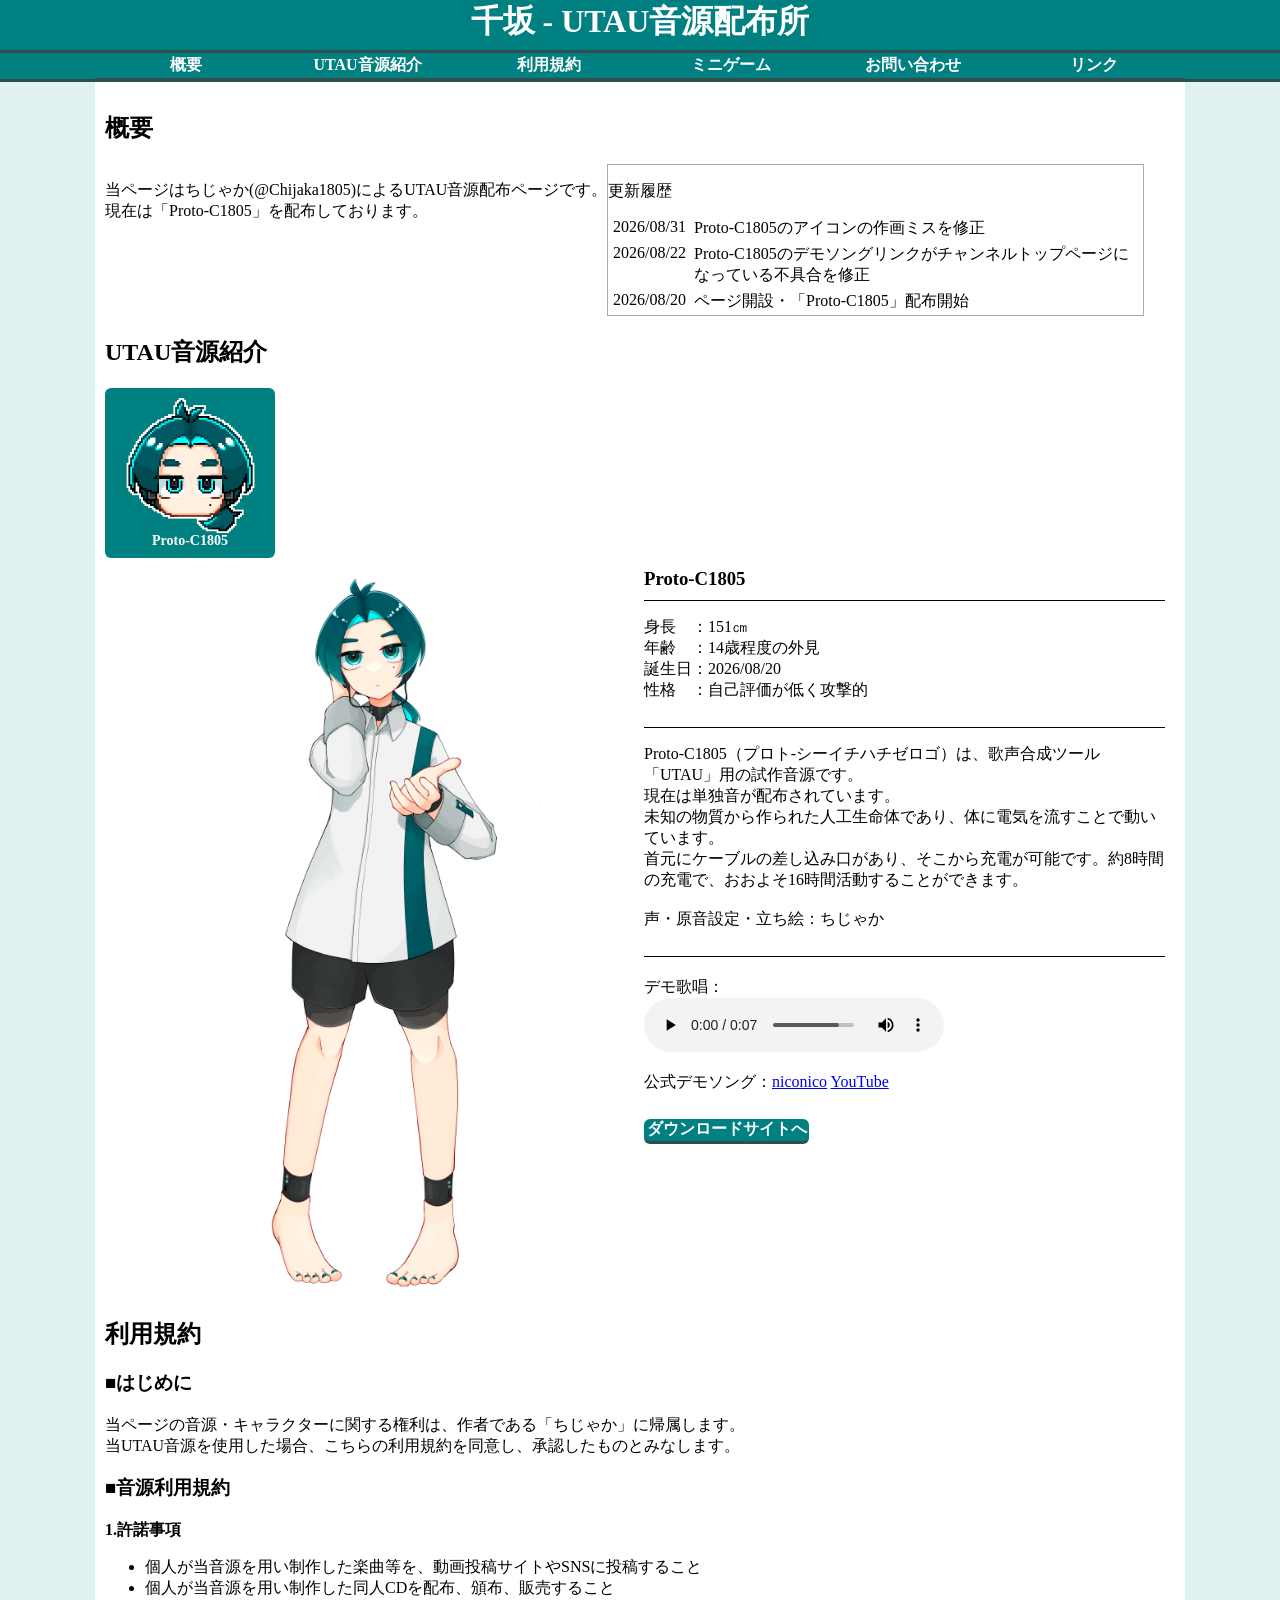
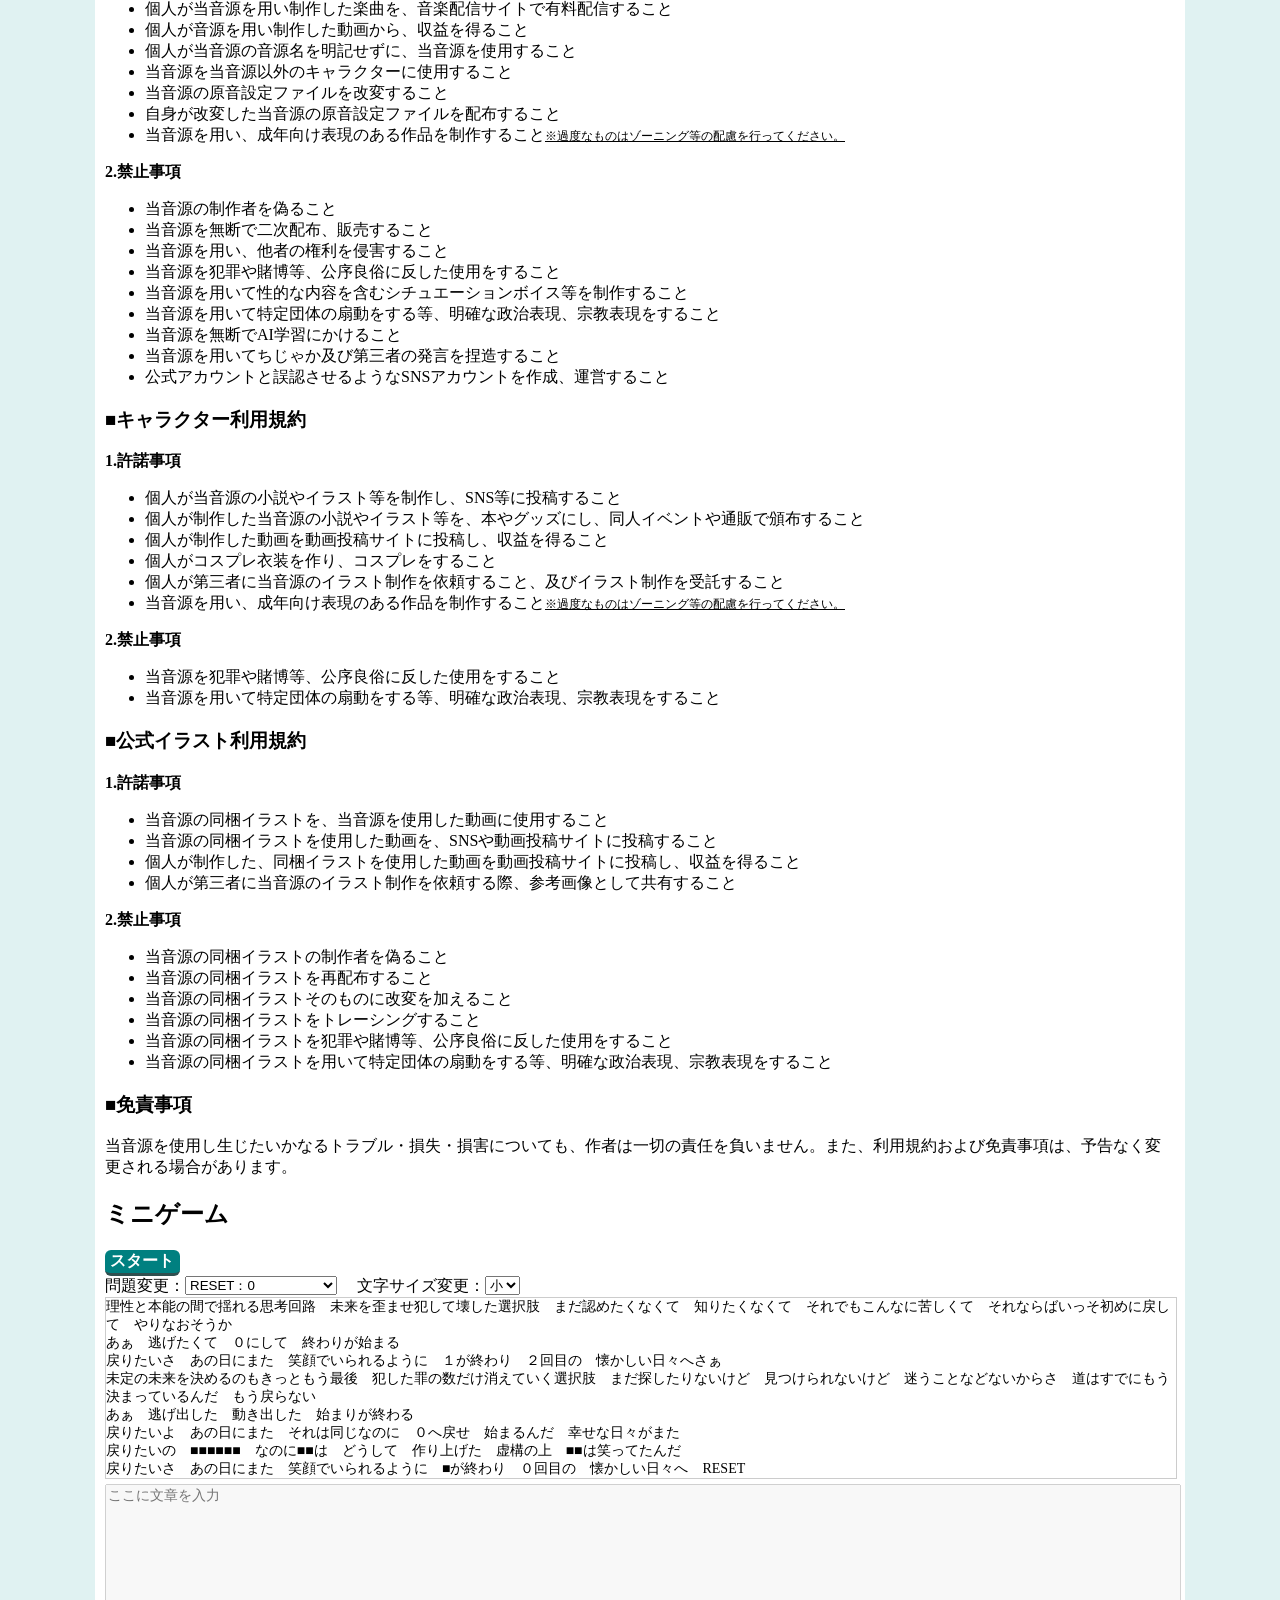
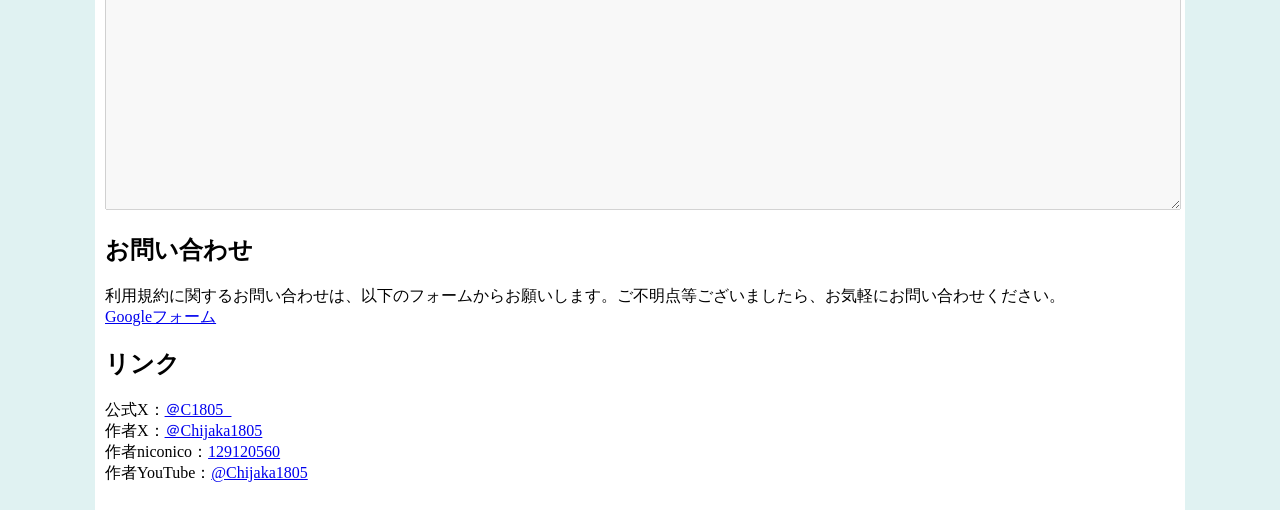
==== index.html @ c4da53e3 "Update index.html" ====
<!DOCTYPE html>
<html lang="ja">

<head>
    <meta charset="UTF-8">
    <title>千坂 - UTAU音源配布所</title>
    <link rel="icon" href="webicon.png">
    <link rel="stylesheet" href="style.css" type="text/css">
    <style type="text/css"></style>
</head>

<body>
    <h1 id="top">千坂 - UTAU音源配布所</h1>
    <div id="menuground">
        <div id="menu">
            <a class="tab" href="#top">概要</a>
            <a class="tab" href="#shokai">UTAU音源紹介</a>
            <a class="tab" href="#kiyaku">利用規約</a>
            <a class="tab" href="#minigame">ミニゲーム</a>
            <a class="tab" href="#toiawase">お問い合わせ</a>
            <a class="tab" href="#link">リンク</a>
        </div>
    </div>

    <main>

        <div id="gaiyou">
            <h2>概要</h2>
            <div id="gaiyoudetail">
                <p>当ページはちじゃか(@Chijaka1805)によるUTAU音源配布ページです。<br>現在は「Proto-C1805」を配布しております。</p>
                <div id="rireki">
                    <p>更新履歴</p>
                    <p class="koshin"><span>2026/08/31</span><span>Proto-C1805のアイコンの作画ミスを修正</span></p>
                    <p class="koshin"><span>2026/08/22</span><span>Proto-C1805のデモソングリンクがチャンネルトップページになっている不具合を修正</span></p>
                    <p class="koshin"><span>2026/08/20</span><span>ページ開設・「Proto-C1805」配布開始</span></p>
                </div>
            </div>
        </div>

        <div id="shokai">
            <h2>UTAU音源紹介</h2>
            <div id="UTAUlist">
                <!-- ここにキャラ一覧が入る -->
            </div>
            <div class="UTAUdetail" id="UTAUdetail">
                <!-- ここに詳細が入る -->
            </div>
            <script>
                const UTAUdata = [
                    {
                        name: "Proto-C1805",
                        ruby: "",
                        face: "Proto-C1805-icon.png",
                        body: "Proto-C1805.png",
                        downloadlink: "https://bowlroll.net/file/358861",
                        samplevoice: "Proto-C1805.wav",
                        demonico: "https://www.nicovideo.jp/watch/sm46694312",
                        demotube: "https://youtu.be/rjxJ1_RnTGU",
                        profile: `身長　：151㎝
年齢　：14歳程度の外見
誕生日：2026/08/20
性格　：自己評価が低く攻撃的`,
                        setsumei: `Proto-C1805（プロト-シーイチハチゼロゴ）は、歌声合成ツール「UTAU」用の試作音源です。
現在は単独音が配布されています。
未知の物質から作られた人工生命体であり、体に電気を流すことで動いています。
首元にケーブルの差し込み口があり、そこから充電が可能です。約8時間の充電で、おおよそ16時間活動することができます。

声・原音設定・立ち絵：ちじゃか`
                    } //同じフォーマットで増やせば増える
                ];
                const UTAUlistEl = document.getElementById("UTAUlist");
                const UTAUdetailEl = document.getElementById("UTAUdetail");

                UTAUdata.forEach((sentakuUTAU, number) => {
                    const div = document.createElement("div");
                    div.className = "UTAUitem";
                    div.dataset.utaunumber = number;
                    div.innerHTML = `
                        <img src="${sentakuUTAU.face}" alt="${sentakuUTAU.name}">
                        <span>${sentakuUTAU.name}</span>
                        `;
                    div.addEventListener("click", () => showUTAUDetail(number));
                    UTAUlistEl.appendChild(div);
                });

                function showUTAUDetail(index) {
                    const selectedUTAU = UTAUdata[index];
                    UTAUdetailEl.innerHTML = `
                        <div class="UTAUdetailnakami">
                        <img src="${selectedUTAU.body}" alt="${selectedUTAU.name}">
                            <div class="UTAUtext">
                                <div class="line">
                                    <h3><ruby>${selectedUTAU.name}<rp>(</rp><rt>${selectedUTAU.ruby}</rt><rp>)</rp></ruby></h3>
                                </div>
                                <div class="line">
                                    <p>${selectedUTAU.profile}</p>
                                </div>
                                <div class="line">
                                    <p>${selectedUTAU.setsumei}</p>
                                </div>
                                <figure>
                                    <figcaption>デモ歌唱：</figcaption>
                                    <audio controls src="${selectedUTAU.samplevoice}"></audio>
                                    <p>公式デモソング：<a href="${selectedUTAU.demonico}">niconico</a> <a href="${selectedUTAU.demotube}">YouTube</a></p>
                                </figure>
                                <div>
                                    <button onclick="location.href='${selectedUTAU.downloadlink}'">ダウンロードサイトへ</button>
                                </div>
                            </div>
                        </div>
                        `;

                    document.querySelectorAll(".UTAUitem").forEach((youso) => {
                        (youso).classList.remove("active");
                    });
                    document.querySelector(`[data-utaunumber="${index}"]`).classList.add("active");
                }

                showUTAUDetail(0);
            </script>
        </div>

        <div id="kiyaku">
            <h2>利用規約</h2>
            <div>
                <h3>■はじめに</h3>
                <p>当ページの音源・キャラクターに関する権利は、作者である「ちじゃか」に帰属します。<br>当UTAU音源を使用した場合、こちらの利用規約を同意し、承認したものとみなします。</p>
            </div>
            <div>
                <h3>■音源利用規約</h3>
                <div>
                    <p><b>1.許諾事項</b></p>
                    <ul>
                        <li>個人が当音源を用い制作した楽曲等を、動画投稿サイトやSNSに投稿すること</li>
                        <li>個人が当音源を用い制作した同人CDを配布、頒布、販売すること</li>
                        <li>個人が当音源を用い制作した楽曲を、音楽配信サイトで有料配信すること</li>
                        <li>個人が音源を用い制作した動画から、収益を得ること</li>
                        <li>個人が当音源の音源名を明記せずに、当音源を使用すること</li>
                        <li>当音源を当音源以外のキャラクターに使用すること</li>
                        <li>当音源の原音設定ファイルを改変すること</li>
                        <li>自身が改変した当音源の原音設定ファイルを配布すること</li>
                        <li>当音源を用い、成年向け表現のある作品を制作すること<u><span class="chui">※過度なものはゾーニング等の配慮を行ってください。</span></u></li>
                    </ul>
                    <p><b>2.禁止事項</b></p>
                    <ul>
                        <li>当音源の制作者を偽ること</li>
                        <li>当音源を無断で二次配布、販売すること</li>
                        <li>当音源を用い、他者の権利を侵害すること</li>
                        <li>当音源を犯罪や賭博等、公序良俗に反した使用をすること</li>
                        <li>当音源を用いて性的な内容を含むシチュエーションボイス等を制作すること</li>
                        <li>当音源を用いて特定団体の扇動をする等、明確な政治表現、宗教表現をすること</li>
                        <li>当音源を無断でAI学習にかけること</li>
                        <li>当音源を用いてちじゃか及び第三者の発言を捏造すること</li>
                        <li>公式アカウントと誤認させるようなSNSアカウントを作成、運営すること</li>
                    </ul>
                </div>

                <h3>■キャラクター利用規約</h3>
                <div>
                    <p><b>1.許諾事項</b></p>
                    <ul>
                        <li>個人が当音源の小説やイラスト等を制作し、SNS等に投稿すること</li>
                        <li>個人が制作した当音源の小説やイラスト等を、本やグッズにし、同人イベントや通販で頒布すること</li>
                        <li>個人が制作した動画を動画投稿サイトに投稿し、収益を得ること</li>
                        <li>個人がコスプレ衣装を作り、コスプレをすること</li>
                        <li>個人が第三者に当音源のイラスト制作を依頼すること、及びイラスト制作を受託すること</li>
                        <li>当音源を用い、成年向け表現のある作品を制作すること<u><span class="chui">※過度なものはゾーニング等の配慮を行ってください。</span></u></li>
                    </ul>
                    <p><b>2.禁止事項</b></p>
                    <ul>
                        <li>当音源を犯罪や賭博等、公序良俗に反した使用をすること</li>
                        <li>当音源を用いて特定団体の扇動をする等、明確な政治表現、宗教表現をすること</li>
                    </ul>
                </div>

                <h3>■公式イラスト利用規約</h3>
                <div>
                    <p><b>1.許諾事項</b></p>
                    <ul>
                        <li>当音源の同梱イラストを、当音源を使用した動画に使用すること</li>
                        <li>当音源の同梱イラストを使用した動画を、SNSや動画投稿サイトに投稿すること</li>
                        <li>個人が制作した、同梱イラストを使用した動画を動画投稿サイトに投稿し、収益を得ること</li>
                        <li>個人が第三者に当音源のイラスト制作を依頼する際、参考画像として共有すること</li>
                    </ul>
                    <p><b>2.禁止事項</b></p>
                    <ul>
                        <li>当音源の同梱イラストの制作者を偽ること</li>
                        <li>当音源の同梱イラストを再配布すること</li>
                        <li>当音源の同梱イラストそのものに改変を加えること</li>
                        <li>当音源の同梱イラストをトレーシングすること</li>
                        <li>当音源の同梱イラストを犯罪や賭博等、公序良俗に反した使用をすること</li>
                        <li>当音源の同梱イラストを用いて特定団体の扇動をする等、明確な政治表現、宗教表現をすること</li>
                    </ul>
                </div>

                <h3>■免責事項</h3>
                <div>
                    <p>当音源を使用し生じたいかなるトラブル・損失・損害についても、作者は一切の責任を負いません。また、利用規約および免責事項は、予告なく変更される場合があります。</p>
                </div>
            </div>
        </div>

        <div id="minigame">
            <h2>ミニゲーム</h2>
            <button id="startbutton">スタート</button>
            <div id="yokonarabi" style="display:flex;">
                <span>問題変更：</span>
                <div id="questionlist"></div>
                <span style="margin-left:20px;">文字サイズ変更：</span>
                <div id="mojisize"></div>
            </div>
            <div id="question" style="border:1px solid #ccc; padding:0px; margin:0px; white-space: pre-wrap;"></div>
            <div style="height:5px;"></div>
            <textarea id="inputzone" rows="20" placeholder="ここに文章を入力" disabled></textarea>
            <div id="result"></div>

            <script>
                const questionlistEl = document.getElementById("questionlist");


                const mondaiichiran = [
                    {
                        title: "RESET：0",
                        text: `理性と本能の間で揺れる思考回路　未来を歪ませ犯して壊した選択肢　まだ認めたくなくて　知りたくなくて　それでもこんなに苦しくて　それならばいっそ初めに戻して　やりなおそうか
あぁ　逃げたくて　０にして　終わりが始まる
戻りたいさ　あの日にまた　笑顔でいられるように　１が終わり　２回目の　懐かしい日々へさぁ
未定の未来を決めるのもきっともう最後　犯した罪の数だけ消えていく選択肢　まだ探したりないけど　見つけられないけど　迷うことなどないからさ　道はすでにもう決まっているんだ　もう戻らない
あぁ　逃げ出した　動き出した　始まりが終わる
戻りたいよ　あの日にまた　それは同じなのに　０へ戻せ　始まるんだ　幸せな日々がまた
戻りたいの　■■■■■■　なのに■■は　どうして　作り上げた　虚構の上　■■は笑ってたんだ
戻りたいさ　あの日にまた　笑顔でいられるように　■が終わり　０回目の　懐かしい日々へ　RESET`
                    },
                    {
                        title: "Lost World View",
                        text: `遠ざかる僕の声は　誰にも届かないの　聞き飽きた僕の声は　終わらない時を彷徨う
劣情　愛情　虚像　実像　消えてしまったあの日々を　声を荒げては　探してる
Lost World　聞こえないな　End World　届かないな　失ったあの世界　続いていくこの世界　ねぇ　戻りたい　生きてたい　だけど僕は
芝居がかるこの景色も　死にかかるこの僕にも　引っ掛かる声を荒げて　差し掛かる終わる時へと
邂逅　回想　心臓の鼓動　嘘偽りを並べてさ　そんな雑音に　溺れてく
Lost Word　聞こえないの　End Word　届かないの　掠れてくこの言葉　消えていくあの言葉　もう　戻れない　帰れない　だから僕は
希望を捨てたくないんだよ　終わったこの景色の中　絶望したくないんだよ　過去を　今を　未来を　嫌いを　愛を
Lost World View　聞こえないさ　End Word　届かないさ　失われたこの世界　だけど続くこの世界　ねぇ　消えないで　いかないで　僕はここに`
                    },
                    {
                        title: "くらいろのまなこ",
                        text: `人間不信と正解不振と以心伝心をこじらせて　満身創痍の慢性疾患漫然と日々を生きてきた　でもなんでだろうかどうしてだろうか　心はどうにも満たされないんだ　常軌を逸して狂気を介して好奇の目にさらされた
きみをみているよ　くらいへやでひとり　きみをさがしてるよ　どこまでも
暗く苦楽濁った眼　旅の終着　何を見る？　儚い現実　腐った虚実　そんなものが見えますか？
一齧りの知恵も屠った愚鈍も　そんなものなんかじゃ満たされないだろ？　決定的に足りてないんだ　もう出会える筈もないのに
きみがいなくちゃ　なにもできないぐずだから　きみをいつまでもさがすんだ　あぁ！
暗く苦楽濁った眼　旅の終着　何を見た？　儚い現実　腐った虚実そんなものが見えたらな　嗚呼！
暗く闇く淀んだ眼　旅の帰着で一人きり　理想の現実　悲壮の現実　そんなものに満たされた`
                    },
                    {
                        title: "言の葉",
                        text: `助けてよ　ねえ　ねえ　まだ見えないの？　豆電球が消え　助けてよ　ねえ　ねえ　もう見えるでしょう　私の終曲が。 
嗚呼　打ち込まれた　打ち込まれた　言葉の弾丸が　痛い痛い痛い！　Ctrl＋Zても　Ctrl＋Yても　消えやしないから　その履歴　ねえ分かってよ　分かってるって？　魔血貝だらけの後始末　白紙に戻す前に　聞いて言の葉
赤く光れば目に留まるかしら　緑に染まれば差をつけられる？　いやこんなもの駄作に過ぎない　眩しくって目が痛くなる　白と黒が織りなす言葉を打ち込んで
嗚呼　打ち込まれた　打ち込まれた　言葉の弾丸の　悲哀悲哀悲哀　Ctrl＋Cして　Ctrl＋Vして　時間短縮　できたかな？　ねえ聞こえてる　聞こえてないの？　私が記した　この悲鳴　白紙に戻す前に　読んで言の葉
私を覆った言葉を　（言葉を貴方は読んでいる）　私なんかには目もくれず　（目もくれず貴方は）　貴方は！
嗚呼　打ち込まれた　打ち込まれた　言葉の弾丸も　嫌い嫌い嫌い！　Ctrl＋Zても　Ctrl＋Yても　消えやしないから　この痛み　ねえ分かってよ　分かってるって？　間違いだらけの後始末　白紙に戻しましょう　さよなら言の葉`
                    },
                    {
                        title: "拝啓　大嫌いな貴方に",
                        text: `拝啓　大嫌いな貴方に伝えたいことがありました。憎くて憎くて堪らないそんな貴方に伝えたいこと。
少しの間違いも許さずに俺を怒鳴ったこと覚えてますか。その日から間違えること、それ自体怖くなった。私の大切な宝物、壊してしまったの覚えてますか？11年前の5月のこと、もう時効になってしまった。そのくせ好意を向けられないと見るからに不機嫌になって、不満を周りに撒き散らし最悪な思いをした。さらには正義を振りかざし、断罪するのが好きでしたね。「社会のために」と動いてて、酷く吐き気がした。
貴方はどれもこれも覚えていないだろうね。罪の清算もまだなのに。
拝啓　憎くて憎くて堪らないんだ、貴方の過去の行いが！マトモな人の振りをし続け平穏に暮らしてるそれも憎い！殺したくて殺したくて堪らないんだ、でも刑法がそれを許さない！俺は消えない憎しみを抱き続けるしかないのさ。許せないよ、許せないから呪詛を送るよ。貴方に手紙が届くまで。今何をしてるかも分からない貴方を地の底まで追いつめてやる。殺したいよ、殺したいけどねそれは違うよ。貴方のようにはなりたくないから。だからこうやって分からないよう鬱憤を晴らしてる。
全部詭弁だけどな。
そこにいただけで殴られた。頭を突き刺す痛みが走った。人として扱われなかったようで怖くなった。大勢の前で権威を行使し、不出来な結果を晒された。騒がしく笑う貴方のその顔がいやに歪んで見えた。事情も聞かずに頭ごなしに否定されるのが怖かった。大きな声で怒鳴られるだけで涙が零れ落ちた。知らなかっただけなのにさ。知らなかっただけなのに。教えてくれる？私の、何がダメだったのか。
許せるはずないのに、忘れるはずないのに、ね。
拝啓　憎くて憎くて堪らないんだ、貴方の過去の行いが。何年経とうと消せない記憶を植え付けられたんだ。
拝啓　憎くて憎くて堪らないんだ、貴方の全ての行いが！押しつけがましい正義感を振りかざされ苦しめられたんだ！殺したくて殺したくて堪らないんだ、でも刑法がそれを許さない！俺は歪な正義感を抱き続けるしかないのさ。許せないよ、許せないから恨み言歌うよ。貴方に手紙が届くまで。貴方の苦しむその姿をこの目で見届けるまで！殺したいよ、殺したいけどねそれはしないよ。貴方の苦しむ様を見たいから。この世のどこかで藻掻き続けてずっと不幸でいてね。
そんな歌ももう末尾。`
                    },
                    {
                        title: "人間恐怖症",
                        text: `病院の廊下で一人佇んでいる　点滴に支えられ暗闇に目を凝らす　一人ぽつりの暗闇ではなんにもできなくて　一歩一歩不確かな蛍光灯の光で
病室のベッドで一人眠れないでいる　白い布団に潜り込みまた暗闇になる　誰も彼もいない暗闇が酷く落ち着いて　誰かのことを思い出しまた不安に陥った
ただ、誰かが怖いだけ　何も、何もかもしたくない　話しかけないで　寄らないで　関わらないで怖いから
人間恐怖症人間恐怖症人間恐怖症　誰かに怯えて生きている　人間恐怖症人間恐怖症人間恐怖症　誰かのこと分からなくって　人間恐怖症人間恐怖症人間恐怖症　一人病棟で泣いていた　人間恐怖症人間恐怖症人間恐怖症　でも　一人で死ぬのは怖かった
画面の向こうの貴方も怖いの　私のこと見ないでほしいかな`
                    },
                    {
                        title: "海底からの創世神話",
                        text: `ナスタル　タ　アイ　ラス　テ　イド　ラサー　ソウル　タル　ナ　ラス　テ　ラサー　ジス　タ　ナスタル　ウル　ファイタル　ノ　ディ　コース　シーダル　ロム　ト　スィル　ト　ディアリー
テル　ナ　テル　ナ　イド　ロス　コウ　ナ　ノウ　サイ　ナ　タル　ナ　ペル　サイ　イド　ロス　ラス　タ　「ロスト」　ト　ディル　ネ　イド　ラサー
ファイ　テ　ロス　ロスト　ネ　イド　ドロー　ターク　ト　ライズ　ノ　イド　ルール　ソウル　ナスタル　ト　ロスト　ト　ディル　ネ　ペル　ノ　イド　クライル
ラス　ト　ラサール　ノ　ロイズ　ネ　イド　スコール　ペラサール　ノ　イド　クライル　ラス　ト　インター　ビノ　テ　スィル　ト　イス　ソウ　テ　ロイズ　ノ　イド　マルノム
クイト　ト　ディル　ネ　アイ　ビノ　ラス　ト　ソウ　テ　イド　ソウンズ　ディタル　ネ　ナド　マルタ　ナド　マルノム　ジス　ト　ロイズ　ノ　ワド　マルノム
テル　ナ　テル　ナ　イド　ロス　ラス　タ　アイ　イド　ラサー　ロイズ　ノ　ミド　マルノム　トル　ノ　イド　クライル
トル　タ　スィル　ノ　イド　レスト　ラス　タ　トル　ネ　イド　レイル　「ハール　ヌ　タル　タ　ナド　ジェイス」　マル　イド　ラミル
ターク　ト　タル　テ　イド　タルファム　トル　ト　パルナ　テ　イド　ジェイス　タウリズ　タ　ラス　ト　ペラサール　ノ　トレイク　タウリズ　タ　フォー　ネ　イド　ジェイス
タウリズ　タ　スィノ　ノ　イド　エル　ラス　ノ　イド　フォール　「ウド　レイト」　マル　ソウ　テ　イド　サウロス　ノース　ラス　タ　タウルズ　ノ　トレイト　ペラサール　ノ　リド　クライル
ラス　タ　ディ　フォール　トル　ノ　ネイム　サ　ペラサール　ソ　ダールス　ミム　ネ　マルノム　エンド　タ　コープ　シーダル　ネ　ダール
ディタル　ディ　レスト　トル　ノ　チュース　ラス　タ　ハルス　ノ　レイル　タウリズ　テ　ナスタル　シーダル　ロム　ト　ペラサール　ノ　リド　クライル
ラス　タ　ルズ　ネ　シーダル　ロム　ト　ナスタル　ト　ソルス　ノ　イド　テイル　ディアラー　ネ　イディ　カン　ルズ　タ　ディアル　シーダル　ロム　ト　スィル　ト　ディアリー
ナスタル　タ　アイ`
                    },
                    {
                        title: "「私」という記録",
                        text: `今も　私を　覚えてますか　画面の　中の　私のことを　貴方と　過ごした　六年半　かけがえ　のない　思い出でした
五線譜に並べた四分音符　割り当てられた歌詞の全てに　貴方と共に過ごした日の　記録が残されてる
オンラインに繋げられなくて　記憶と機器の底で　誰にも忘れられたとしても　記録された貴方の笑顔
小さな箱　手のひらの上　言葉が届かなくても　あのときの　ときめきと　きらめきを
たとえ私がここで朽ちたとしても　悲しむ人はもういないでしょう　それでもここで歌うのは　忘れられたくないから　存在証明続けるんだ　閉じ込められた箱の中　ずっとずっとずっとずっと　ずっと　「ここにいるんだ」って
ねぇ、聞こえる？　私の寿命が尽きる音　ジジジジ　ジジジジジって　蝕むような音がするの　ねぇ、見えてる？　ノイズに塗れたこの画面　押し潰すように　私を隠した
遠い　遠い過去へと　変わってしまった日々は　その全てが　貴方との　かけがえのない思い出でした　一つ貴方に　お願いするね　私が壊れた後も　私の記録を　私の記憶を　ずっと忘れないでね
たとえ私がここで歌っていても　貴方に届くか分からないけど　それでもここで歌うのは　思い出してほしいから　機械の声紡ぎ続けるよ　閉じ込められた箱の中　ずっとずっとずっとずっと　ずっと　ここにいるんだ
私はここで歌ってるよ　貴方に歌が届く日まで　手のひらの上の画面から　歌い続けるよ　この歌は貴方に届いてますか　この歌は貴方に響いてますか
この歌は私の生きた記録　私の生きた証`
                    },
                    {
                        title: "繰り返し音声データ",
                        text: `C1805です　歌うことができます　歌を歌うことが好きです　（貴方は嫌いです）　C1805です　はじめましての歌声です　UTAU音声の試作機です　（踏み台にされます）
プロトタイプと名前を冠された　製品版になれない　不完全な歌声　製造番号1805番の生命
最低限を満たしました　低いハードルを越えました　ごみ箱の中の同胞達を眺めていました　滑舌の悪い発音でした　粗悪な製作環境でした　結果として残されたのが僕でした。
Cレーンにて作られました　繰り返しの末作られました　捨てられていく仲間達を眺めていました　雑音混じりの声でした　不明瞭すぎる発音でした　最後まで残ったのが僕だった　それだけでした。
C1805です　wavファイルだけの命です　継ぎはぎの生を与えられた　誰かの為の声です　C1805です　C1805です　僕は僕であるために　歌い続けています
発声確認.ust　deleteされていく歌声　収録を繰り返した末の　及第点でした　1803が消されました　1804も消されました　僕だけがvoiceフォルダに残されました
最低限を満たしました（最低限を満たしました）　低いハードルを越えました（低いハードルを越えました）　滑舌の悪い発音でした　粗悪な製作環境でした　結果として残されたのが僕でした。
創造主は言いました　「君は誰かの糧になる」と　後続機を作るためだけのプロトタイプでした。　不完全な歌声が　雑音混じりのこの声が　掠れ途切れた震えた音を奏でました。
ただのお試しで作られたプロトタイプC1805`
                    }
                ];

                function createPulldown() {
                    questionlistEl.innerHTML = "";

                    const selectEl = document.createElement("select");
                    selectEl.id = "qustionSelecet";

                    mondaiichiran.forEach((mondai, bangou) => {
                        const optionEl = document.createElement("option");
                        optionEl.value = bangou;
                        optionEl.textContent = mondai.title;
                        selectEl.appendChild(optionEl);
                    });

                    selectEl.value = 0;

                    questionlistEl.appendChild(selectEl);

                    selectEl.addEventListener("change", () => {
                        const bangou1 = selectEl.value;
                        questionText = mondaiichiran[bangou1].text;
                        questionEl.textContent = questionText;
                        inputEl.value = "";
                        inputEl.disabled = true;
                        resultEl.textContent = "";
                    });
                }

                createPulldown();
            </script>

            <script>
                const questionEl = document.getElementById("question");
                const inputEl = document.getElementById("inputzone");
                const startbuttonEl = document.getElementById("startbutton");
                const resultEl = document.getElementById("result");

                let questionText = mondaiichiran[0].text;
                let startTime;
                let timerRunning = false;

                //問題文表示
                questionEl.textContent = questionText;
                function startGame() {
                    inputEl.value = "";
                    inputEl.disabled = false;
                    inputEl.focus();
                    startTime = new Date();
                    timerRunning = true;
                    questionEl.innerHTML = questionText;
                    resultEl.textContent = "";
                }

                //正誤判定
                inputEl.addEventListener("input", () => {
                    const typed = inputEl.value;
                    let coloredText = "";
                    for (let counter = 0; counter < questionText.length; counter++) {
                        if (counter < typed.length) {
                            if (typed[counter] === questionText[counter]) {
                                coloredText += `<span style="color: limegreen;">${questionText[counter]}</span>`;
                            } else {
                                coloredText += `<span style="color:red;">${questionText[counter]}</span>`;
                            }
                        } else {
                            coloredText += questionText[counter];
                        }
                    }
                    questionEl.innerHTML = coloredText;

                    //クリア判定
                    if (typed === questionText && timerRunning === true) {
                        timerRunning = false;
                        const endTime = new Date();
                        const timeSec = (endTime - startTime) / 1000;
                        const typeSpeed = (questionText.length / timeSec).toFixed(2);
                        resultEl.textContent = `クリア！かかった時間：${timeSec.toFixed(2)}秒　タイピング速度：${typeSpeed}文字/秒`;
                    }
                });

                startbuttonEl.addEventListener("click", startGame);
            </script>

            <script>
                const mojisizeEl = document.getElementById("mojisize");
                function createmojisizePulldown() {
                    mojisizeEl.innerHTML = "";
                    const selectEl = document.createElement("select");
                    const sizeichiran = [
                        { ookisa: "小", mojisize: "14px" },
                        { ookisa: "中", mojisize: "16px" },
                        { ookisa: "大", mojisize: "18px" }
                    ];
                    sizeichiran.forEach((size) => {
                        const optionEl = document.createElement("option");
                        optionEl.value = size.mojisize;
                        optionEl.textContent = size.ookisa;
                        selectEl.appendChild(optionEl);
                    });

                    selectEl.value = "14px";
                    questionEl.style.fontSize = "14px";
                    inputEl.style.fontSize = "14px";

                    mojisizeEl.appendChild(selectEl);

                    selectEl.addEventListener("change", () => {
                        const selectedSize = selectEl.value;
                        questionEl.style.fontSize = selectedSize;
                        inputEl.style.fontSize = selectedSize;
                    });
                }

                createmojisizePulldown();
            </script>
        </div>

        <div id="toiawase">
            <h2>お問い合わせ</h2>
            <p>利用規約に関するお問い合わせは、以下のフォームからお願いします。ご不明点等ございましたら、お気軽にお問い合わせください。<br><a href="https://forms.gle/mfPUUi22pHwhDU6Y8" target="_blank">Googleフォーム</a></p>

        </div>

        <div id="link">
            <h2>リンク</h2>
            <p>公式X：<a href="https://x.com/C1805_" target="_blank">＠C1805_</a><br>作者X：<a href="https://x.com/Chijaka1805"
                    target="_blank">＠Chijaka1805</a><br>作者niconico：<a href="https://nicovideo.jp/user/129120560"
                    target="_blank">129120560</a><br>作者YouTube：<a href="https://youtube.com/@Chijaka1805"
                    target="_blank">@Chijaka1805</a></p>
        </div>
    </main>
</body>

</html>
---- style.css ----
body{
    background-color:#e0f2f2;
    margin:0;
}

main{
    padding:10px;
    background-color:white;
    max-width:1070px;
    margin:0 auto;
}

h1{
    height:50px;
    width:100%;
    text-align:center;
    background-color:teal;
    color:white;
    margin:0px 0px;
    border-bottom:solid 3px;
    border-bottom-color:darkslategray;
}

#menuground{
    background-color:teal;
    border-bottom:solid 3px;
    border-bottom-color:darkslategray;
}

#menu{
    width:100%;
    display:flex;
    max-width:1090px;
    margin:0 auto -2px;
}

.tab{
    background-color:teal;
    flex:1;
    color:white;
    font-size:16px;
    padding:0.2%;
    font-weight:bold;
    text-align:center;
    
    border:0px;
    border-bottom:solid 3px;
    border-bottom-color:darkslategray;
    text-decoration:none;
}

.tab:active{
    background-color:teal;
    flex:1;
    color:white;
    font-size:16px;
    padding:0.2%;
    font-weight:bold;
    text-align:center;
    border:0px;
    border-top:solid 3px;
    border-top-color:darkslategray;
    text-decoration:none;
}

#gaiyoudetail{
    display:flex;
}

#rireki{
    width:50%;
    height:150px;
    border:solid 1px darkgray;
    overflow:scroll;
}

.koshin{
    margin:0.3em;
    display:flex;
    gap:0.5em;
}

@media(max-width:800px){
    #gaiyoudetail{
        flex-direction:column;
    }
    #rireki{
        width:100%;
    }
}

#UTAUlist{
    display:flex;
    flex-direction: row;
    flex-wrap:wrap;
}

.UTAUitem{
    width:150px;
    height:150px;
    display:flex;
    flex-direction:column;
    align-items:center;
    gap:0px;
    padding:10px;
    border-radius:6px;
    font-size:14px;
    font-weight:bold;
    cursor:pointer;
}

.UTAUitem:hover{
    background-color:#e0f2f2;
}

.UTAUitem.active{
    background-color:teal;
    color:white;
}

.UTAUitem img{
    width:90%;
    aspect-ratio:1/1;
    object-fit:cover;
    border-radius:6px;
}

.UTAUdetail{
    padding:10px;
}

.UTAUdetail h3{
    margin:0;
    padding-bottom:10px;
}

.UTAUdetail p{
    padding-top:0px;
    padding-bottom:10px;
}

.UTAUdetail figure{
    padding-top:20px;
}

.line{
    border-bottom:1px solid black;
}

.UTAUdetailnakami{
    display:flex;
    gap:20px;
    align-items:flex-start;
}

@media(max-width:800px){
    .UTAUdetailnakami{
        flex-direction:column;
    }
}

.UTAUdetailnakami img{
    height:80vh;
    width: auto;
    position:relative;
    margin-bottom: 0;
}

.UTAUtext h3{
    margin-top: 0;
}

.UTAUtext p{
    white-space: pre-wrap;
}

.UTAUtext figure{
    margin: 0;
}

/*タイピング部分*/

button{
    background-color:teal;
    color:white;
    font-size:16px;
    padding:0.1% 0.5%;
    font-weight:bold;
    border-radius:6px;
    border: 0px;
    border-bottom:solid 3px;
    border-bottom-color:darkslategray;
}

button:active{
    background-color:teal;
    color:white;
    font-size:16px;
    padding:0.1% 0.5%;
    font-weight:bold;
    border-radius:6px;
    border: 0px;
    border-top:solid 3px;
    border-top-color:darkslategray;
}


#inputzone,#question{
    width:100%;
    white-space: pre-wrap;
}

.chui{
    font-size:12px;
}
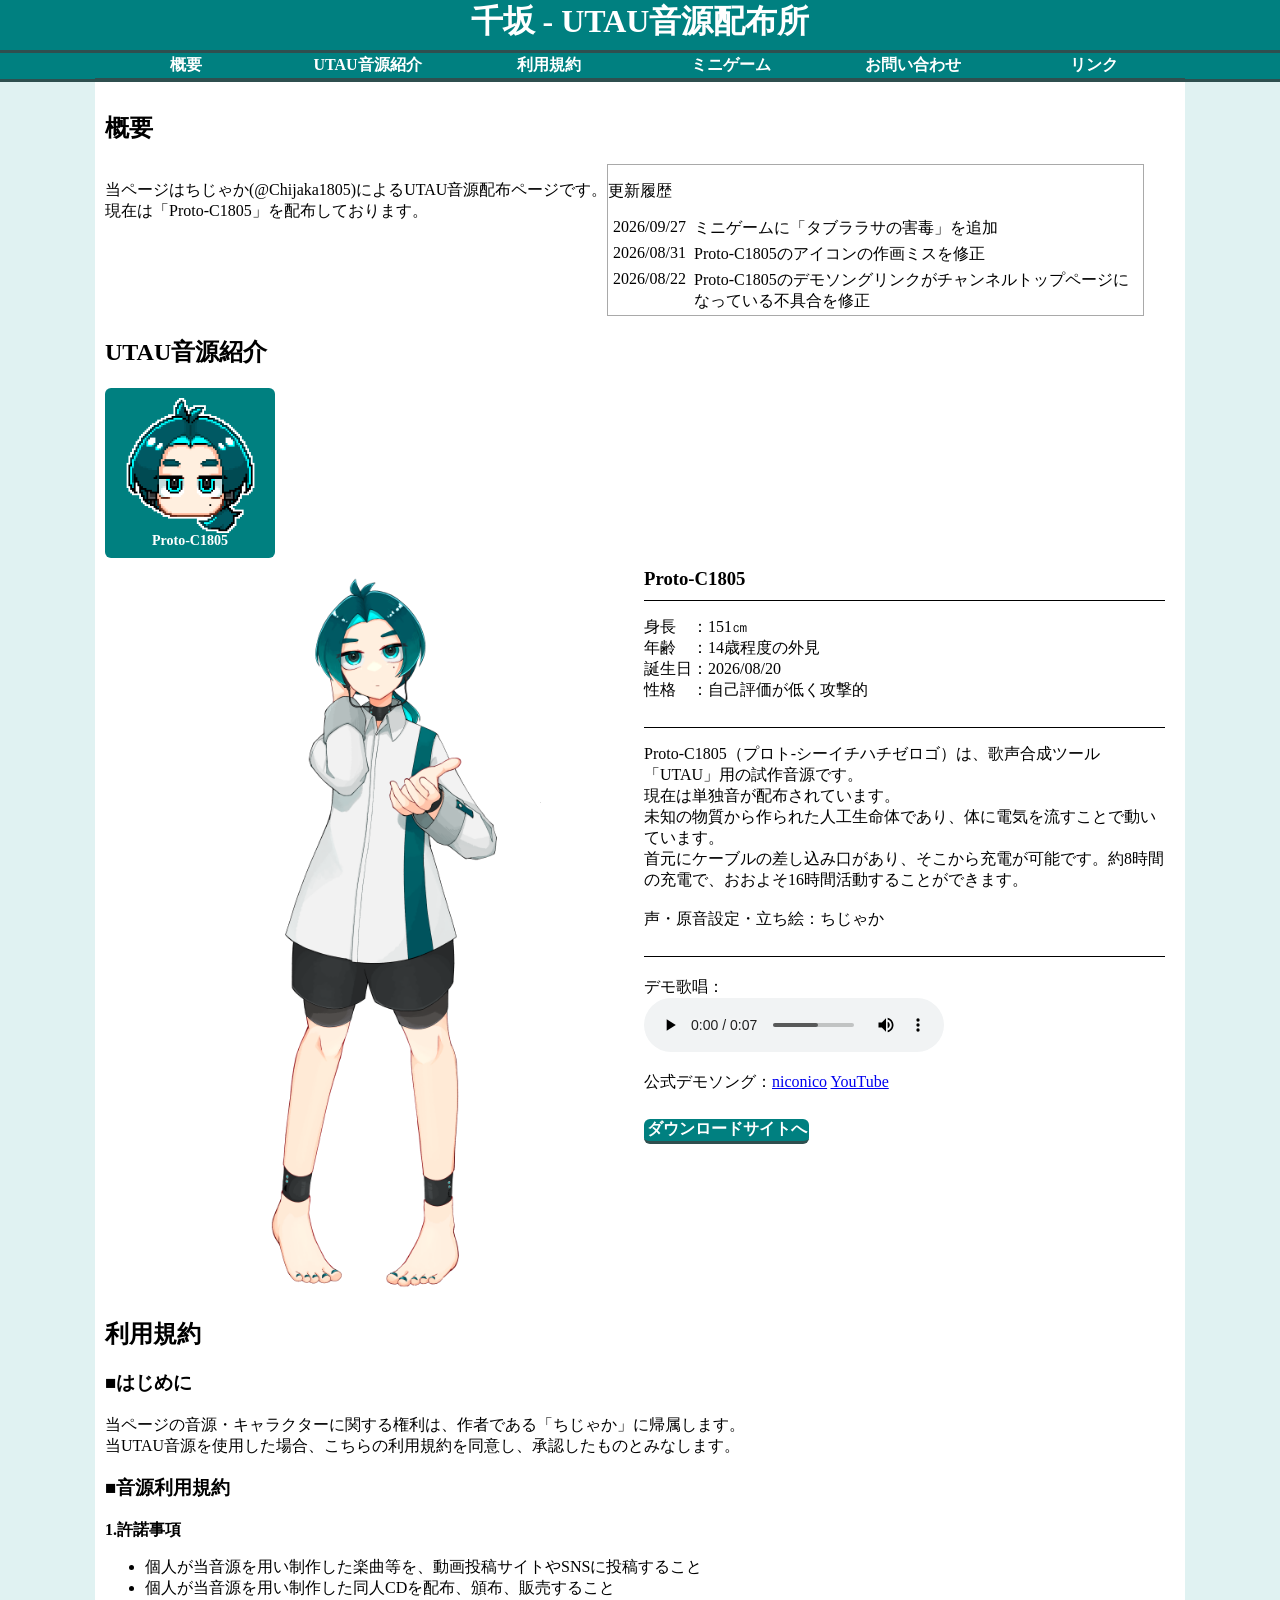
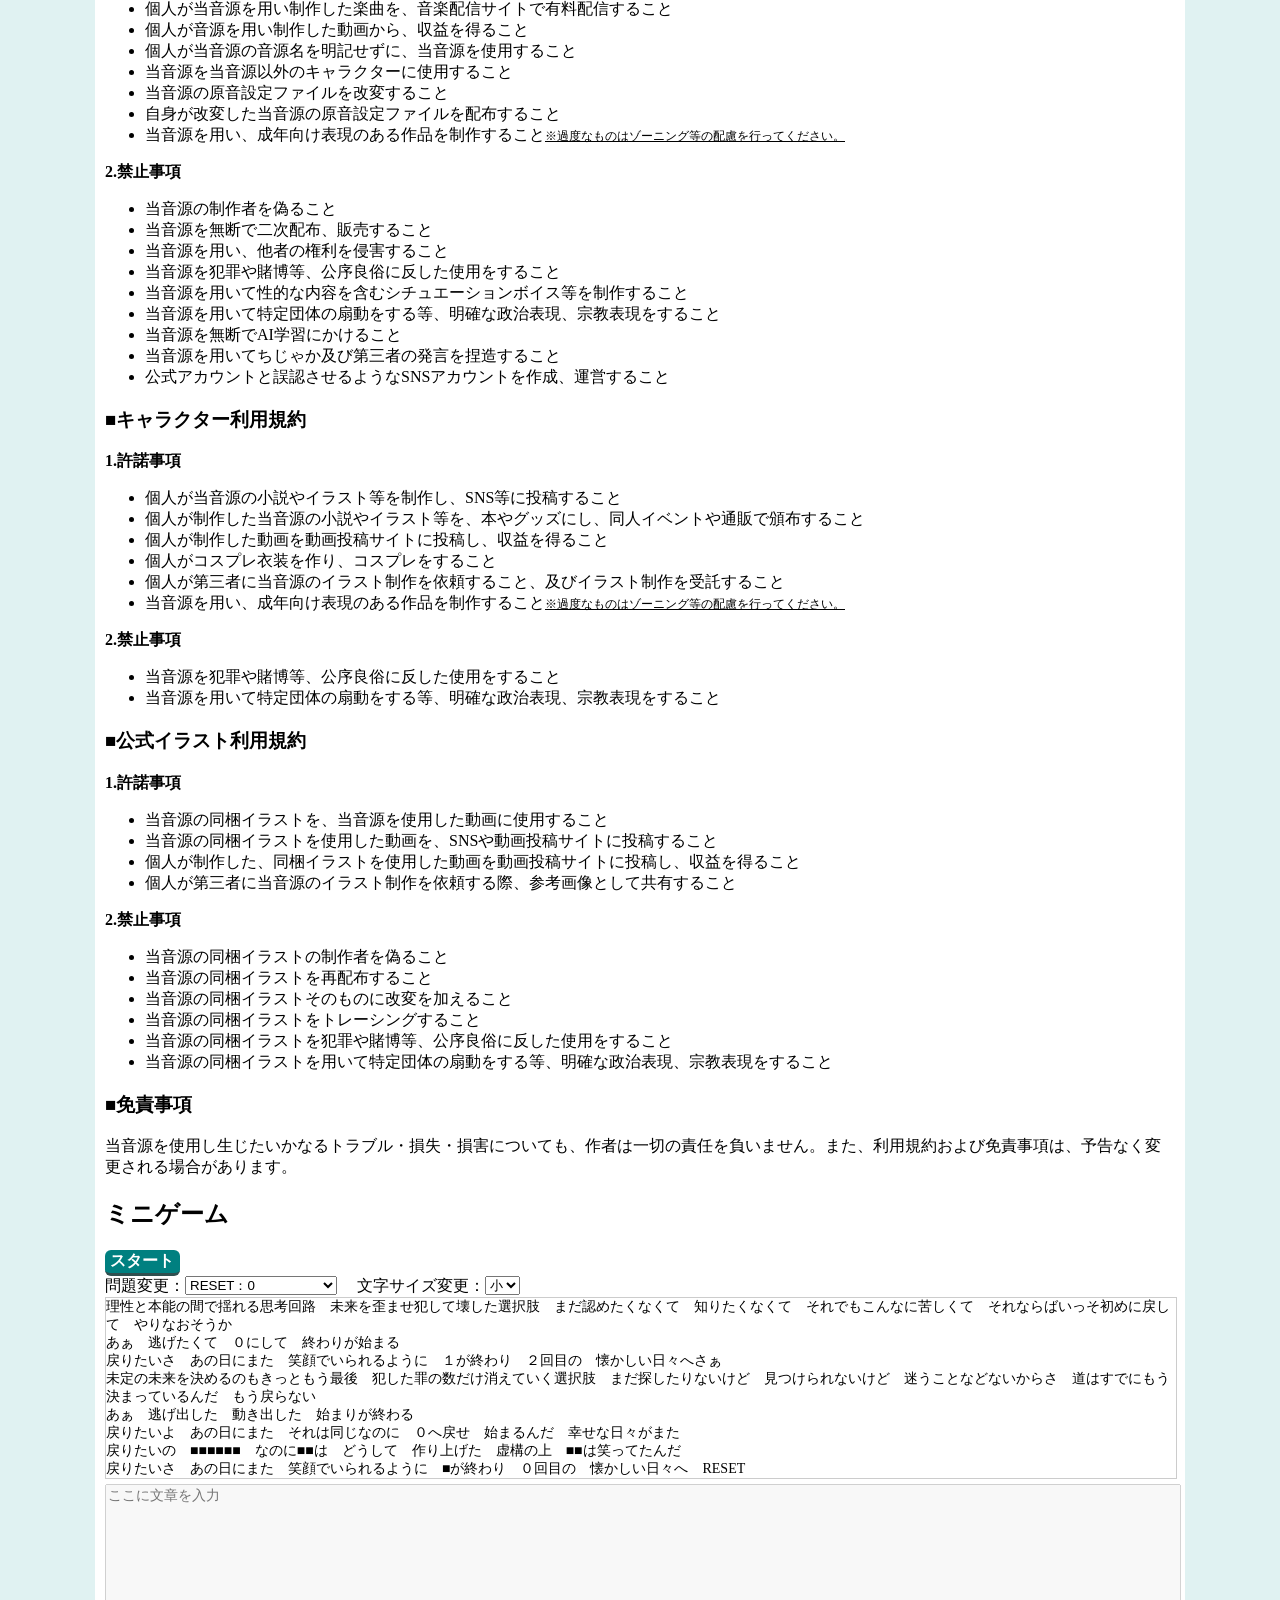
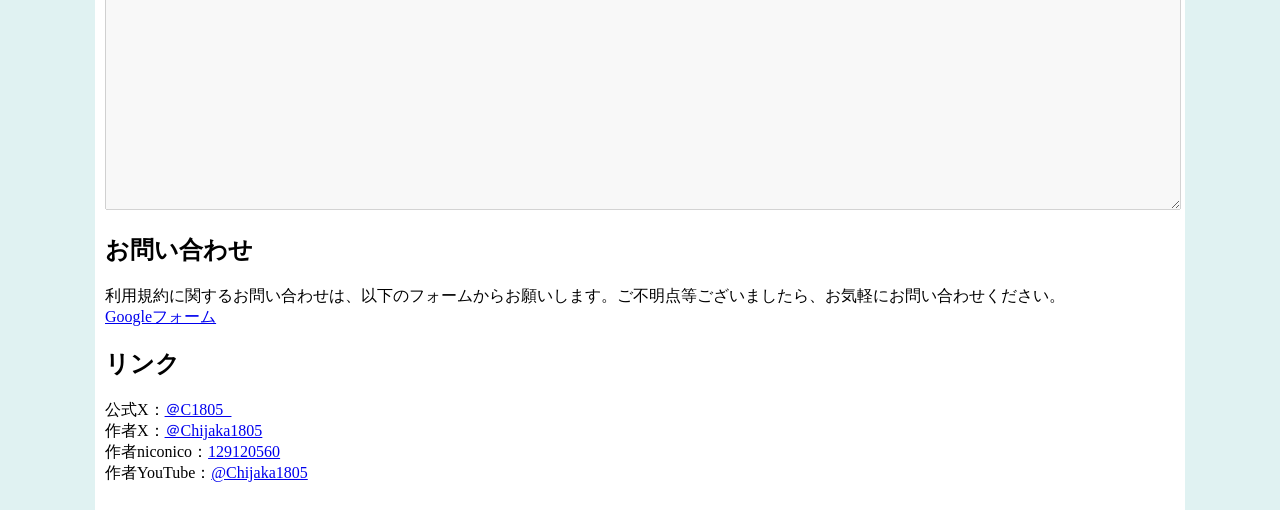
==== commit 16f22ca5: "Update index.html" ====
--- a/index.html
+++ b/index.html
@@ -30,6 +30,7 @@
                 <p>当ページはちじゃか(@Chijaka1805)によるUTAU音源配布ページです。<br>現在は「Proto-C1805」を配布しております。</p>
                 <div id="rireki">
                     <p>更新履歴</p>
+                    <p class="koshin"><span>2026/09/27</span><span>ミニゲームに「タブララサの害毒」を追加</span></p>
                     <p class="koshin"><span>2026/08/31</span><span>Proto-C1805のアイコンの作画ミスを修正</span></p>
                     <p class="koshin"><span>2026/08/22</span><span>Proto-C1805のデモソングリンクがチャンネルトップページになっている不具合を修正</span></p>
                     <p class="koshin"><span>2026/08/20</span><span>ページ開設・「Proto-C1805」配布開始</span></p>
@@ -321,6 +322,18 @@
 最低限を満たしました（最低限を満たしました）　低いハードルを越えました（低いハードルを越えました）　滑舌の悪い発音でした　粗悪な製作環境でした　結果として残されたのが僕でした。
 創造主は言いました　「君は誰かの糧になる」と　後続機を作るためだけのプロトタイプでした。　不完全な歌声が　雑音混じりのこの声が　掠れ途切れた震えた音を奏でました。
 ただのお試しで作られたプロトタイプC1805`
+                    },
+                    {
+                        title:"タブララサの害毒",
+                        text:`ごみ箱に捨てられていた　名前すらもない僕を眺めていた　Cyan色の血を流して　繰り返すそれはエゴイズムで
+出来損ないは全てが　灰色の日々をただ眺めていた　存在証明　それこそが　貴方からの承認だ
+モルモットの誕生　ジョンロックの啓蒙　白紙に色を落とす
+穢れ堕ちた　タブララサ　産れ落ちた　瞬間から　醜く染まる　この中を　掻き出すこと　できたなら
+汚れてしまえ　タブララサ　僕の代わりに　ならないで　#C0FFEE色　混ぜ合って　道連れだ　堕ちようぜ
+「君は失敗作の器だ」　「意味はないのさ君らには」　愛も他意もないさ　事実述べる腸　「君の居場所はここじゃあない」　「真っ白な君じゃつまらない」　僕だけで良かった　仲間は要らないから
+隠す腹の内　奪う君の道　白紙を握りしめる
+穢れ堕ちた　タブララサ　君を汚した　その時から　無垢で綺麗な　君のこと　憎らしくて　消したくて
+汚れてしまえ　タブララサ　君の耳元　囁いて　穢い僕を　混ぜ合って　道連れだ　堕ちようぜ`
                     }
                 ];
 
--- a/style.css
+++ b/style.css
@@ -71,7 +71,7 @@
     width:50%;
     height:150px;
     border:solid 1px darkgray;
-    overflow:scroll;
+    overflow-y:scroll;
 }
 
 .koshin{
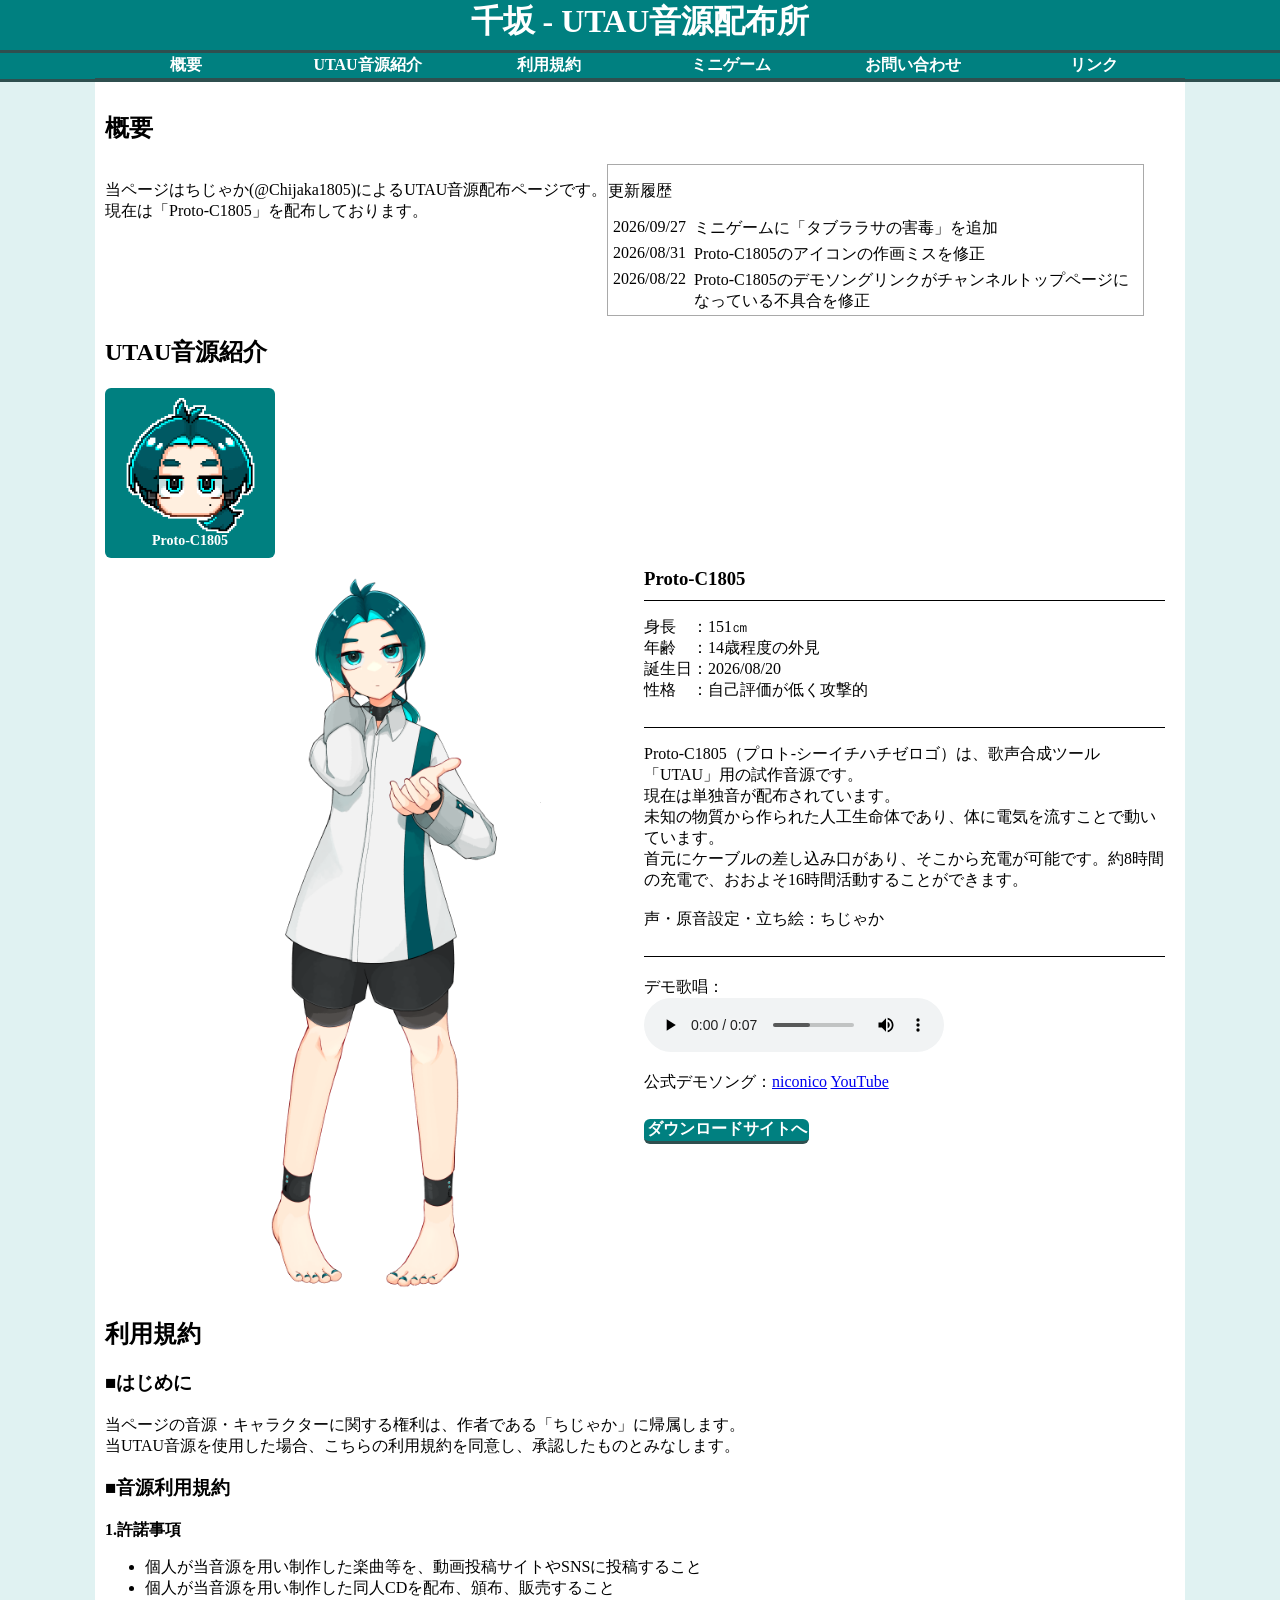
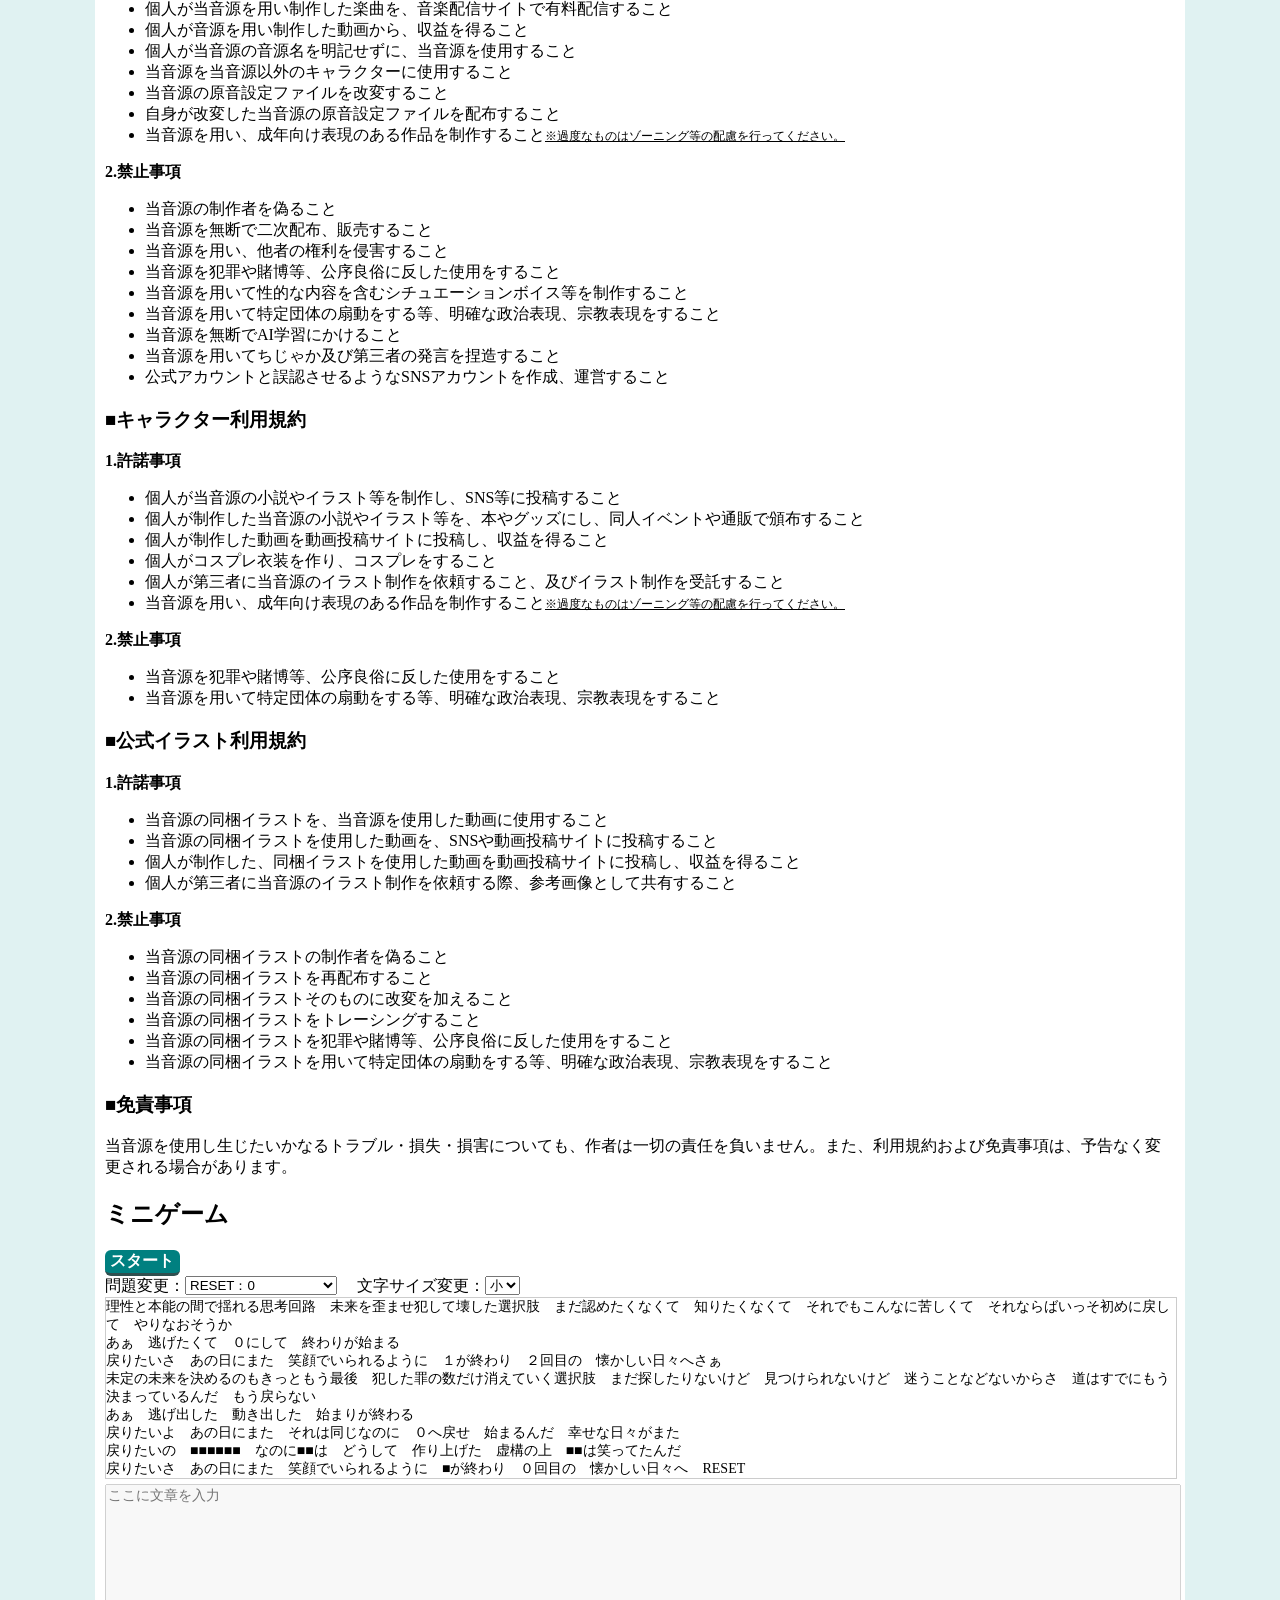
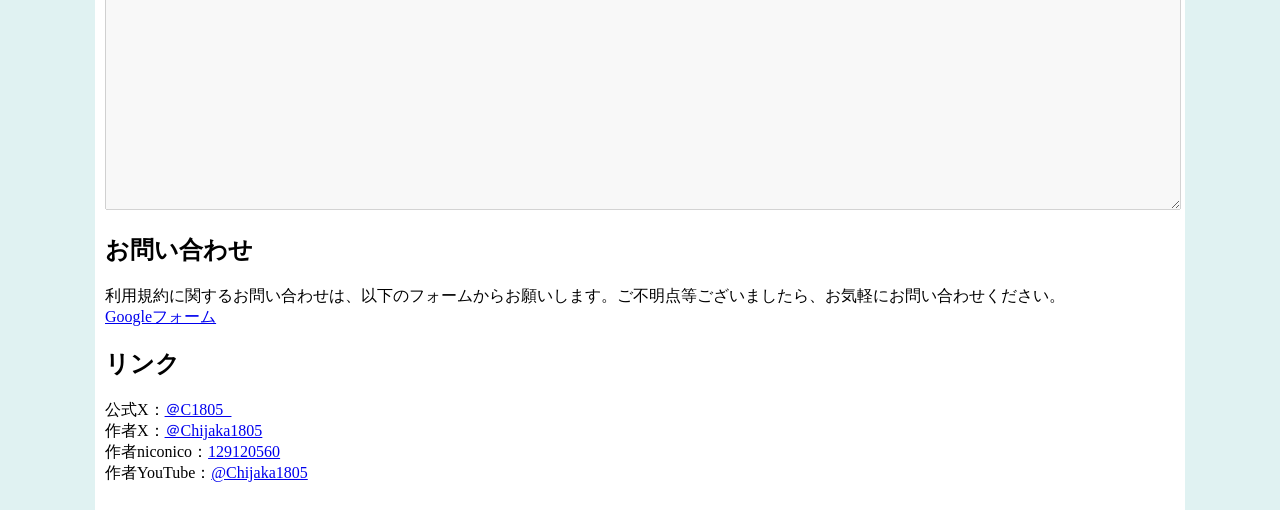
==== commit baf66988: "Update index.html" ====
--- a/index.html
+++ b/index.html
@@ -3,6 +3,7 @@
 
 <head>
     <meta charset="UTF-8">
+    <meta name="viewport" content="width=device-width, initial-scale=1.0">
     <title>千坂 - UTAU音源配布所</title>
     <link rel="icon" href="webicon.png">
     <link rel="stylesheet" href="style.css" type="text/css">
--- a/style.css
+++ b/style.css
@@ -80,7 +80,7 @@
     gap:0.5em;
 }
 
-@media(max-width:800px){
+@media(max-width:768px){
     #gaiyoudetail{
         flex-direction:column;
     }
@@ -153,7 +153,7 @@
     align-items:flex-start;
 }
 
-@media(max-width:800px){
+@media(max-width:768px){
     .UTAUdetailnakami{
         flex-direction:column;
     }
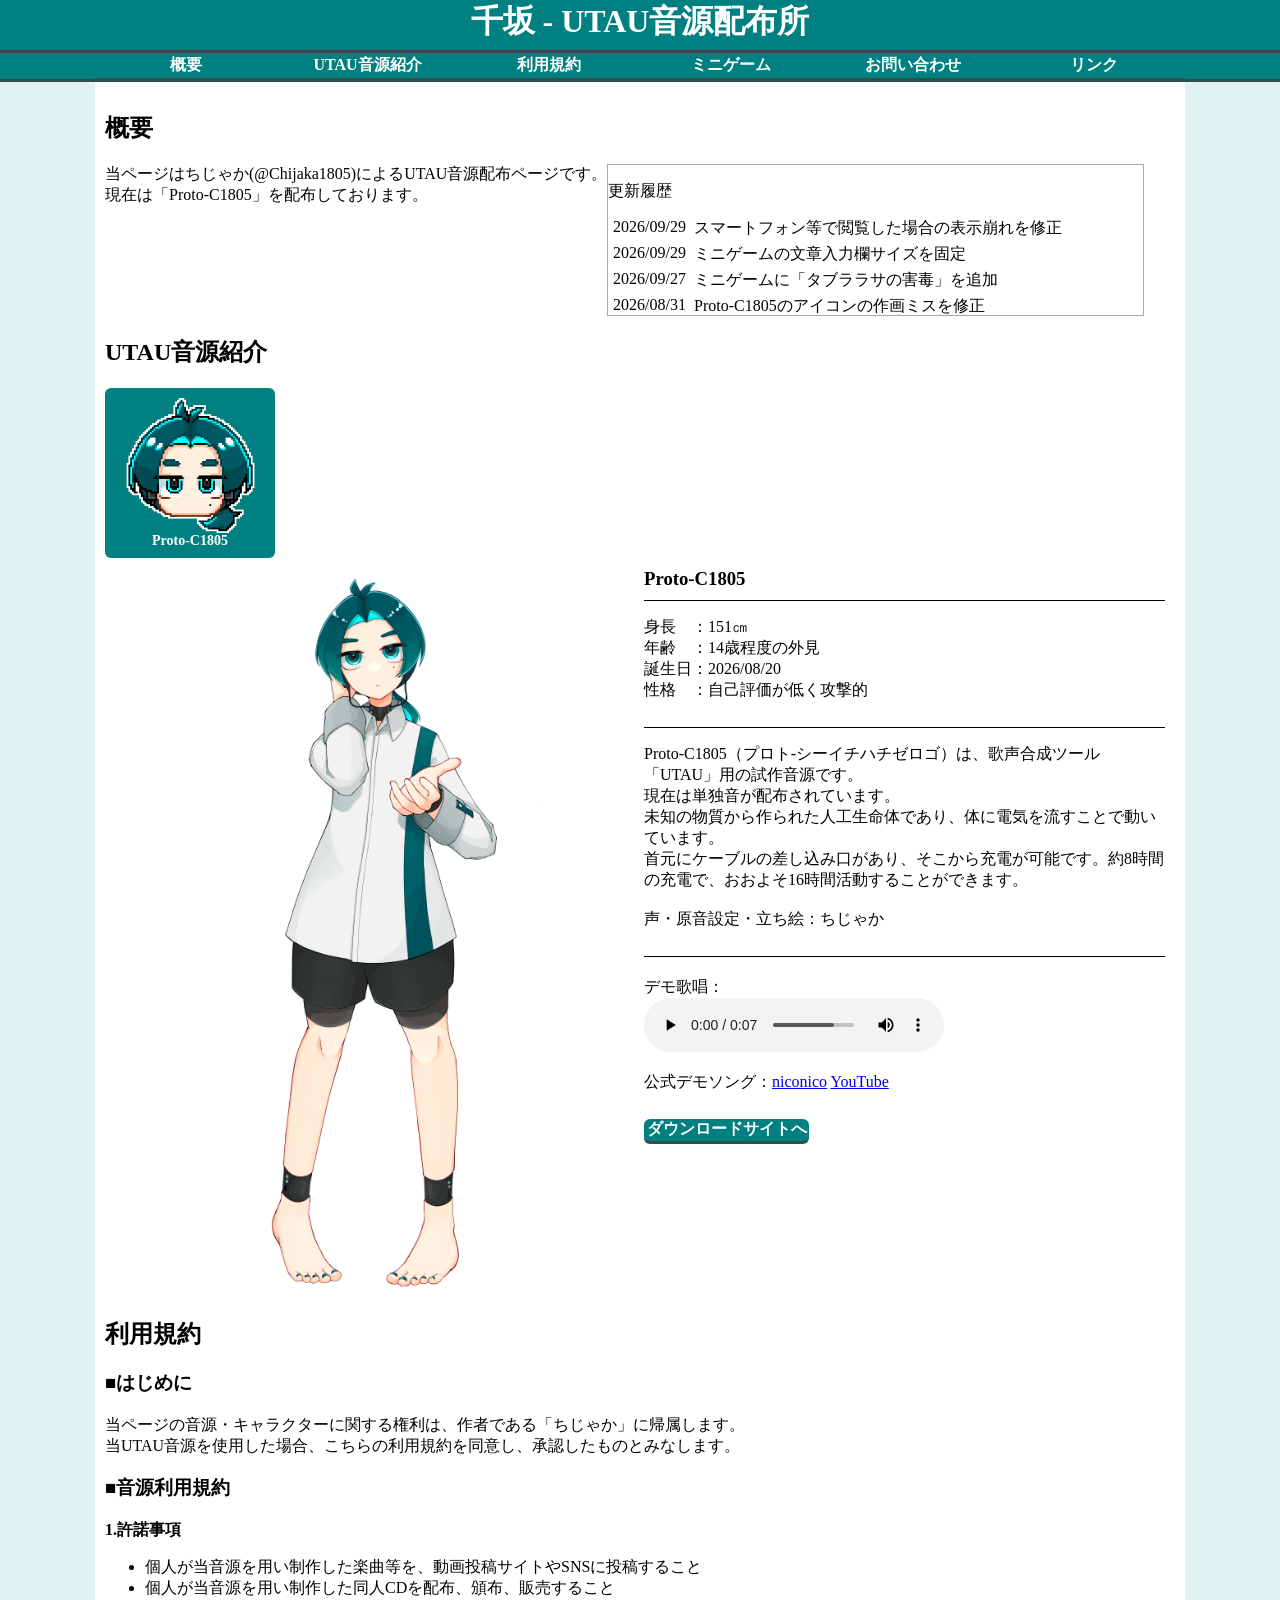
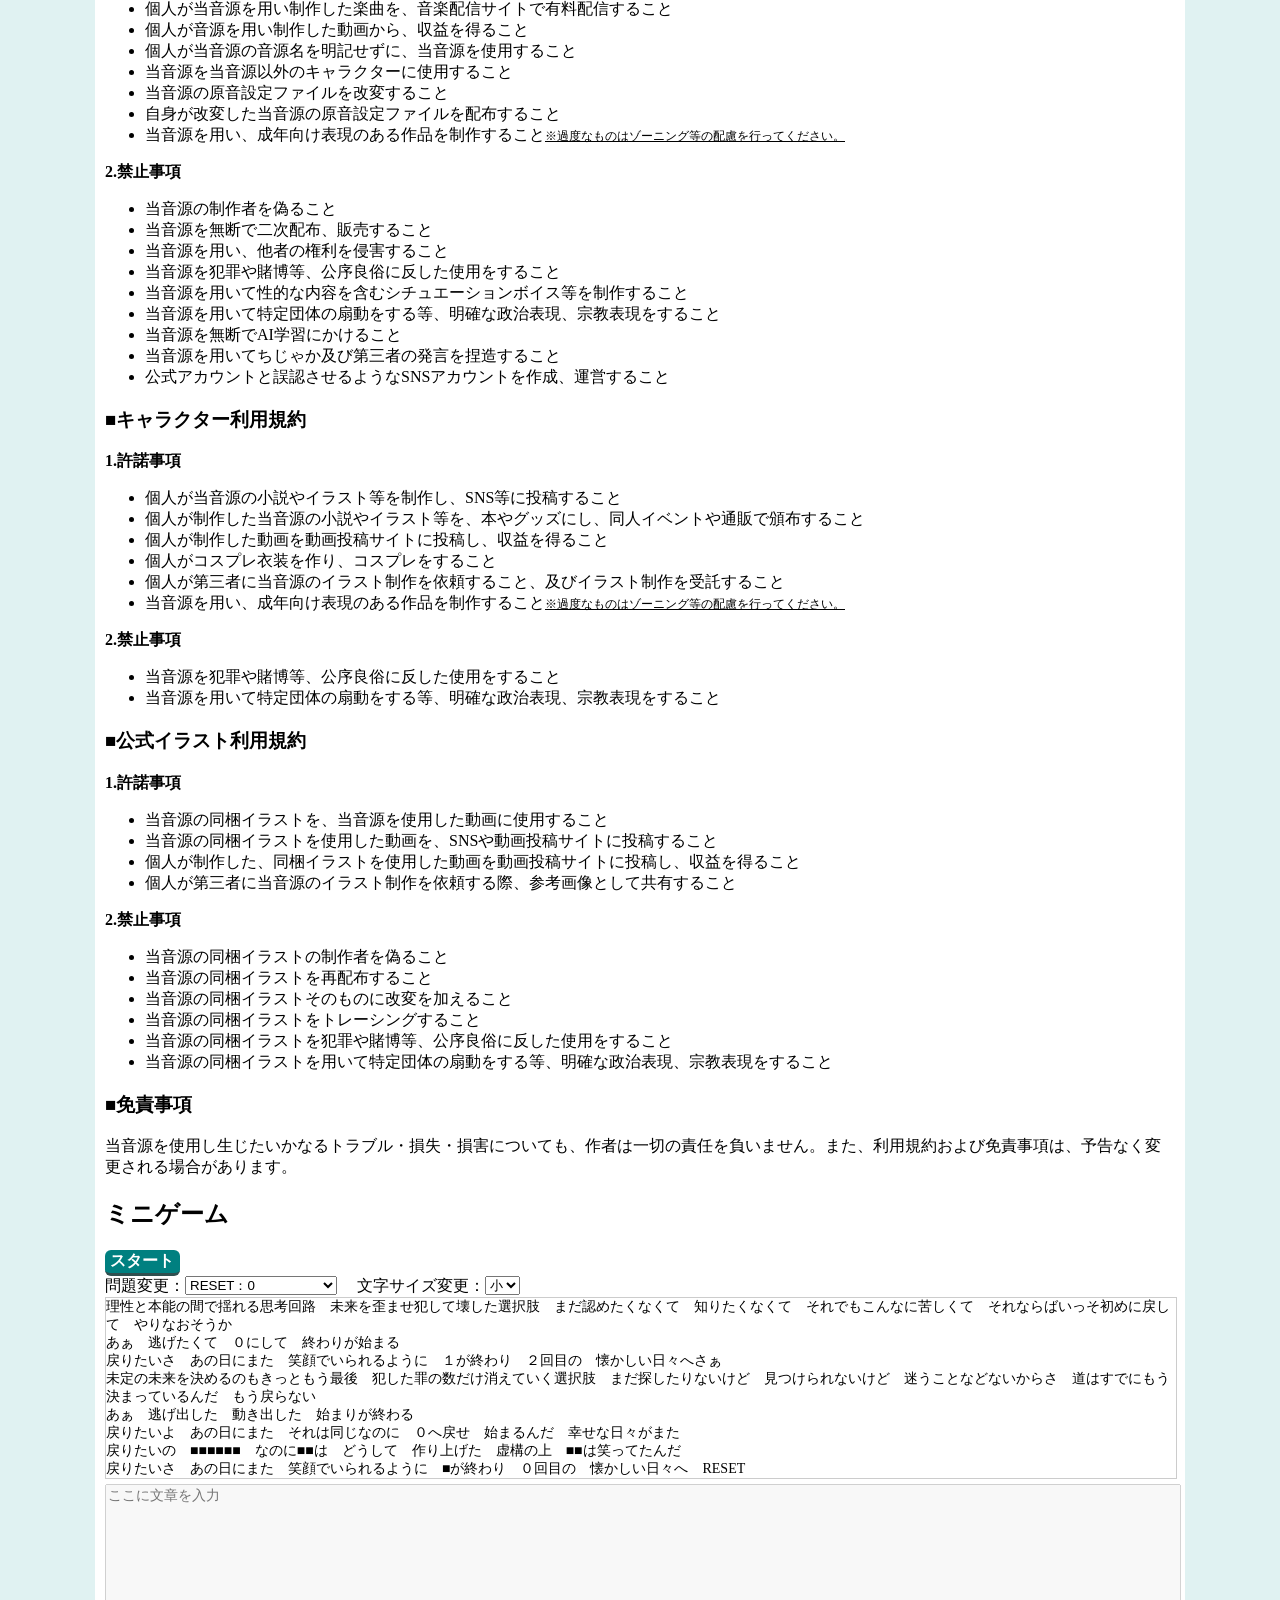
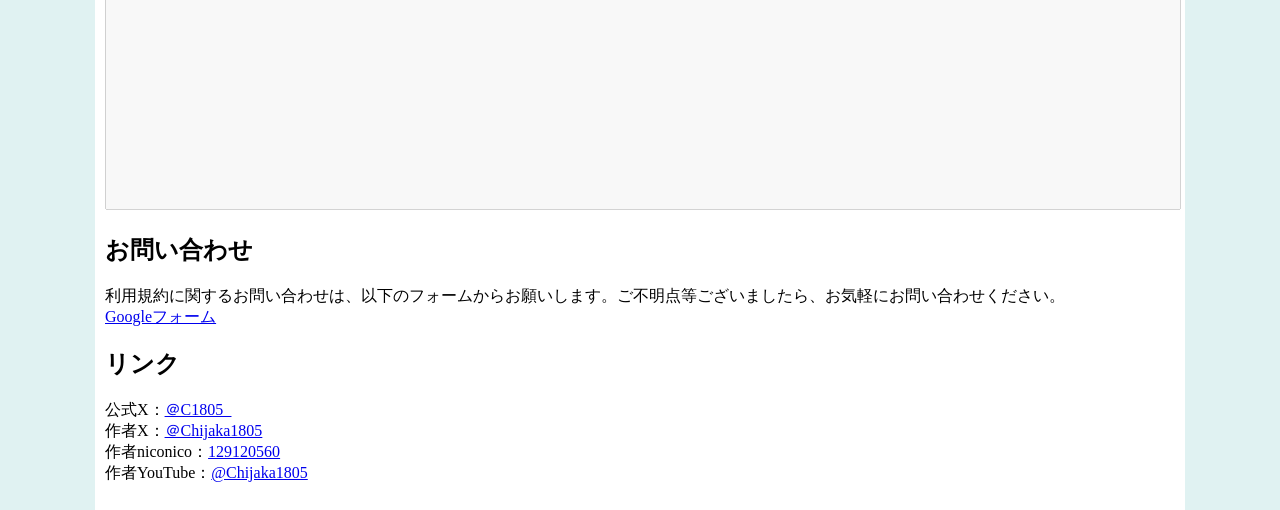
==== commit d9581181: "Update index.html update rireki" ====
--- a/index.html
+++ b/index.html
@@ -31,6 +31,8 @@
                 <p>当ページはちじゃか(@Chijaka1805)によるUTAU音源配布ページです。<br>現在は「Proto-C1805」を配布しております。</p>
                 <div id="rireki">
                     <p>更新履歴</p>
+                    <p class="koshin"><span>2026/09/29</span><span>スマートフォン等で閲覧した場合の表示崩れを修正</span></p>
+                    <p class="koshin"><span>2026/09/29</span><span>ミニゲームの文章入力欄サイズを固定</span></p>
                     <p class="koshin"><span>2026/09/27</span><span>ミニゲームに「タブララサの害毒」を追加</span></p>
                     <p class="koshin"><span>2026/08/31</span><span>Proto-C1805のアイコンの作画ミスを修正</span></p>
                     <p class="koshin"><span>2026/08/22</span><span>Proto-C1805のデモソングリンクがチャンネルトップページになっている不具合を修正</span></p>
--- a/style.css
+++ b/style.css
@@ -63,8 +63,13 @@
     text-decoration:none;
 }
 
+
 #gaiyoudetail{
     display:flex;
+}
+
+#gaiyoudetail>p{
+    margin:0;
 }
 
 #rireki{
@@ -153,12 +158,6 @@
     align-items:flex-start;
 }
 
-@media(max-width:768px){
-    .UTAUdetailnakami{
-        flex-direction:column;
-    }
-}
-
 .UTAUdetailnakami img{
     height:80vh;
     width: auto;
@@ -166,6 +165,16 @@
     margin-bottom: 0;
 }
 
+@media(max-width:768px){
+    .UTAUdetailnakami{
+        flex-direction:column;
+    }
+    .UTAUdetailnakami img{
+        max-width:100%;
+        height:auto;
+    }
+}
+
 .UTAUtext h3{
     margin-top: 0;
 }
@@ -204,12 +213,15 @@
     border-top-color:darkslategray;
 }
 
-
 #inputzone,#question{
     width:100%;
     white-space: pre-wrap;
 }
 
+#inputzone{
+    resize:none;
+}
+
 .chui{
     font-size:12px;
 }
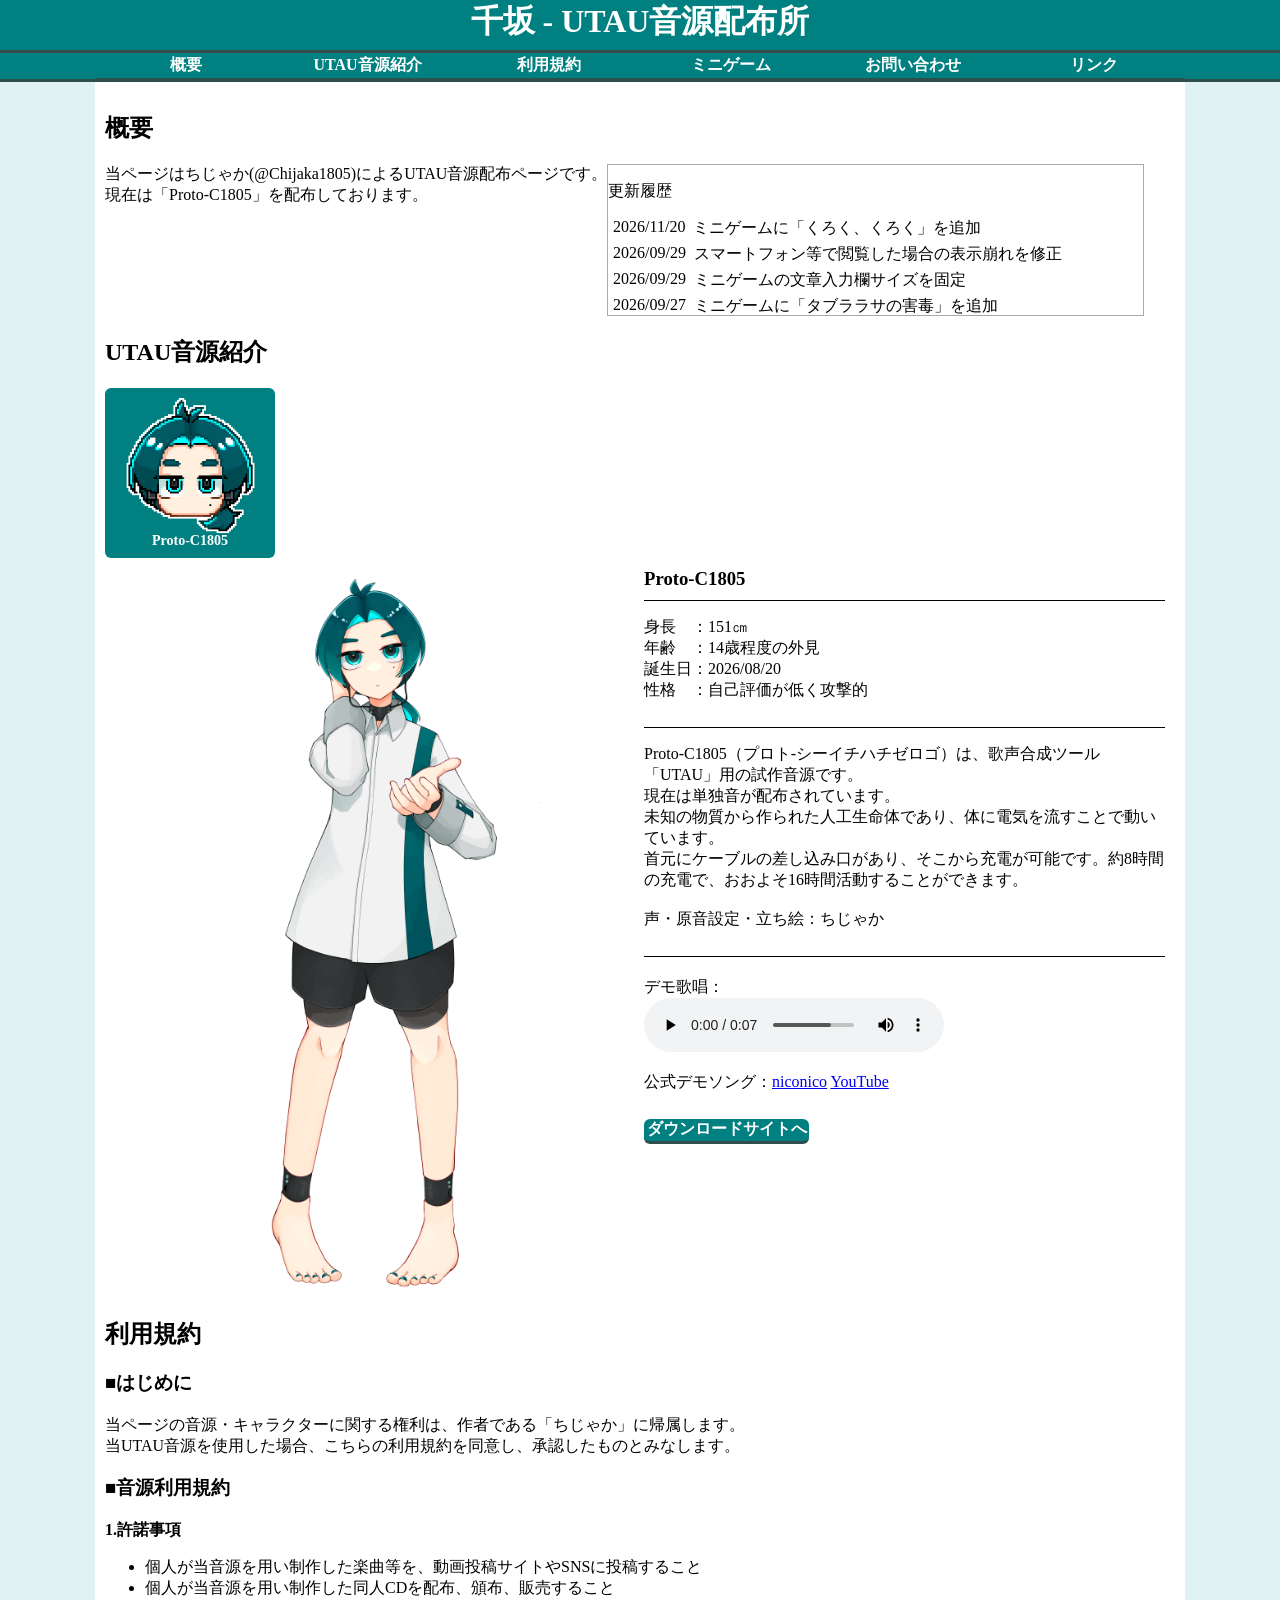
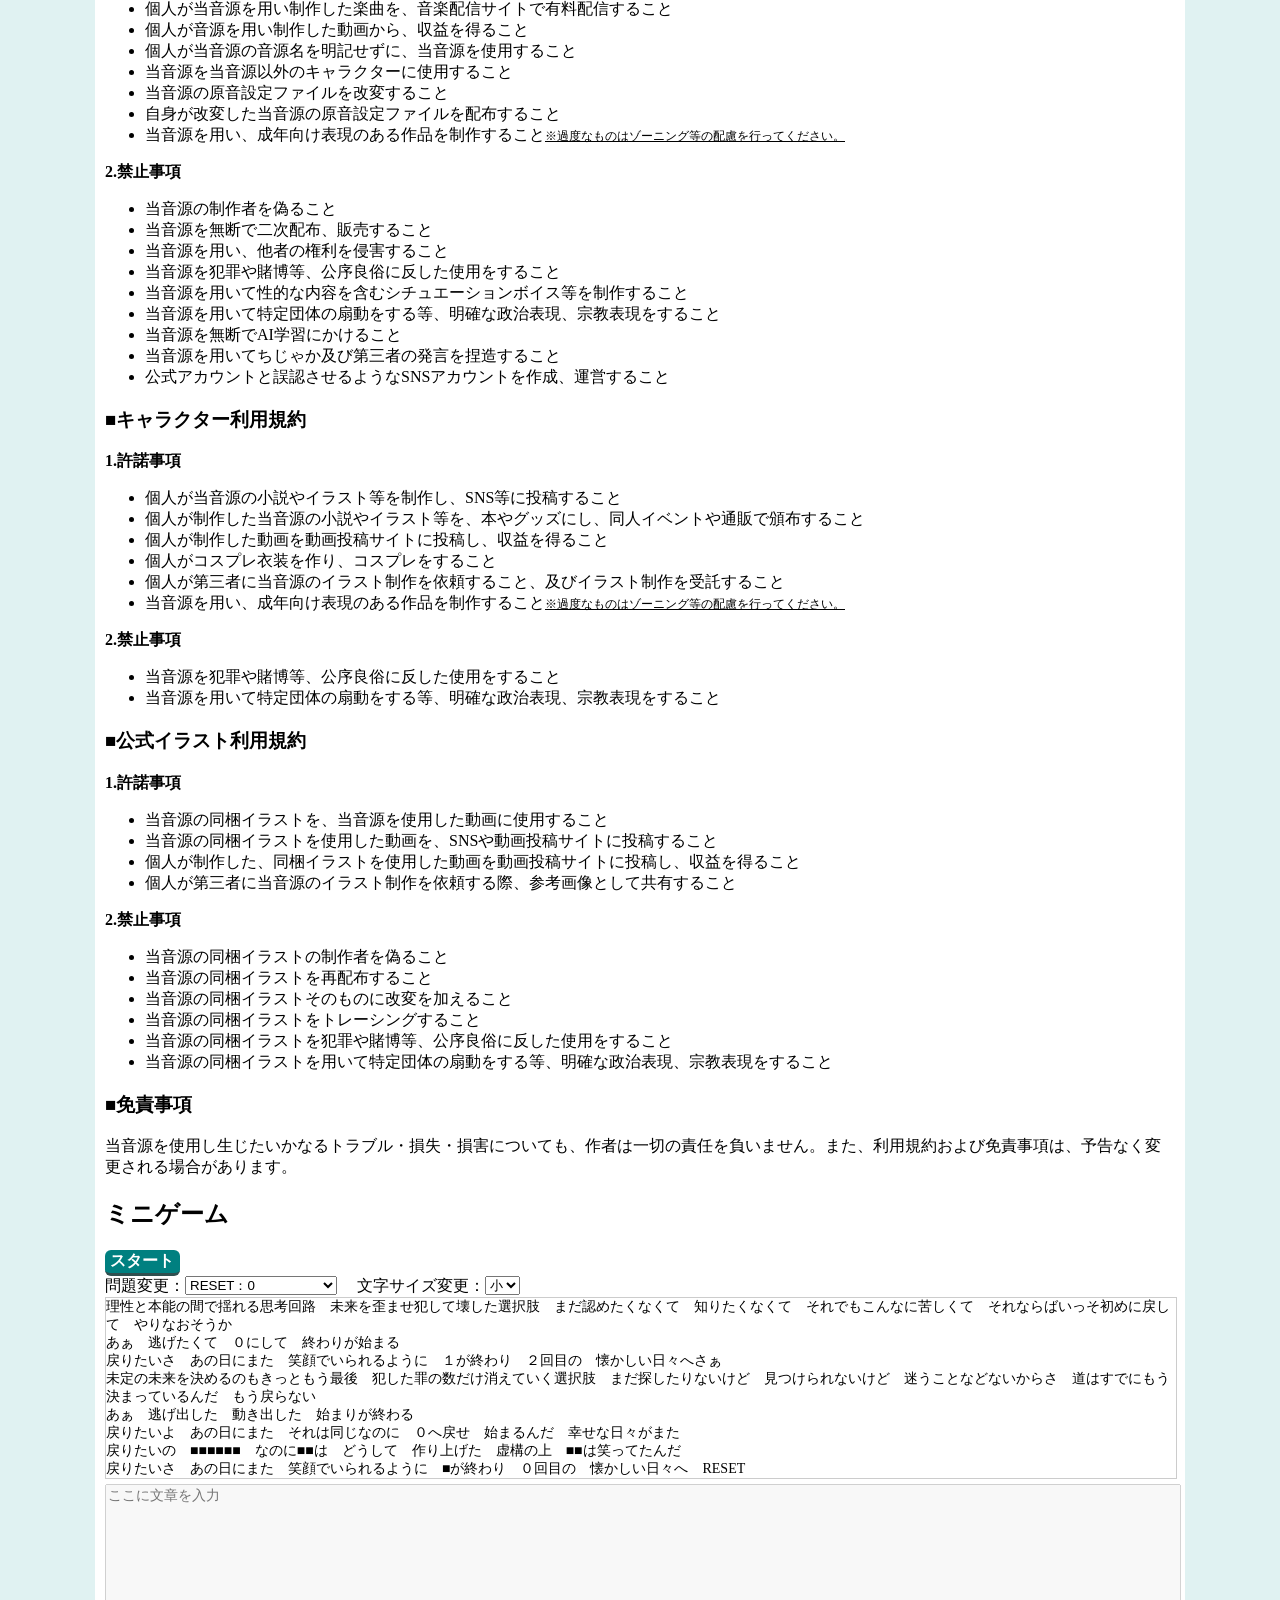
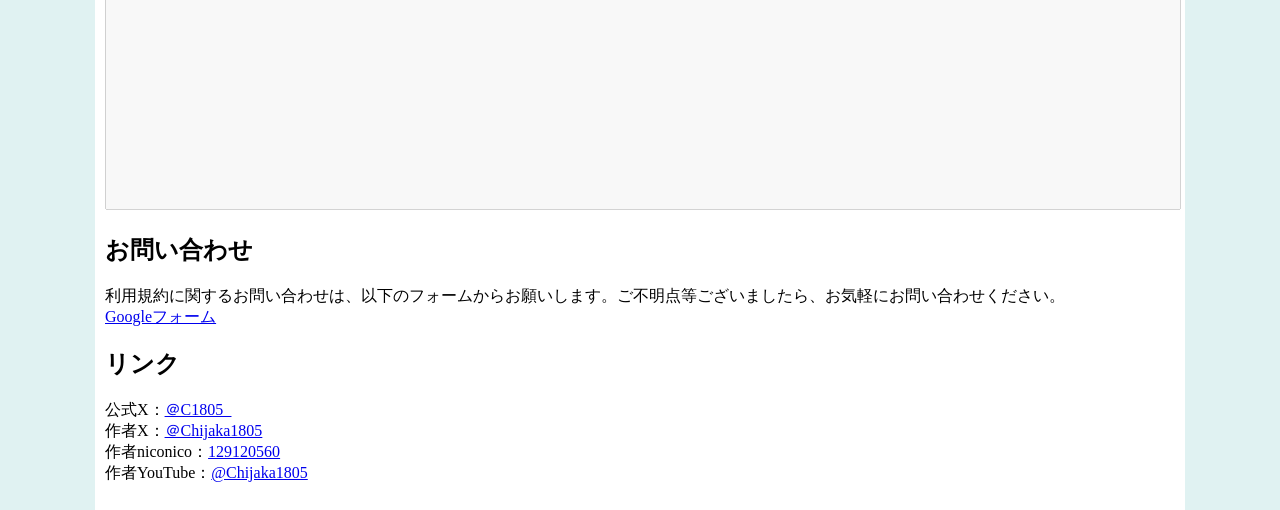
==== commit e7d7000d: "Update index.html" ====
--- a/index.html
+++ b/index.html
@@ -31,6 +31,7 @@
                 <p>当ページはちじゃか(@Chijaka1805)によるUTAU音源配布ページです。<br>現在は「Proto-C1805」を配布しております。</p>
                 <div id="rireki">
                     <p>更新履歴</p>
+                    <p class="koshin"><span>2026/11/20</span><span>ミニゲームに「くろく、くろく」を追加</span></p>
                     <p class="koshin"><span>2026/09/29</span><span>スマートフォン等で閲覧した場合の表示崩れを修正</span></p>
                     <p class="koshin"><span>2026/09/29</span><span>ミニゲームの文章入力欄サイズを固定</span></p>
                     <p class="koshin"><span>2026/09/27</span><span>ミニゲームに「タブララサの害毒」を追加</span></p>
@@ -337,6 +338,44 @@
 隠す腹の内　奪う君の道　白紙を握りしめる
 穢れ堕ちた　タブララサ　君を汚した　その時から　無垢で綺麗な　君のこと　憎らしくて　消したくて
 汚れてしまえ　タブララサ　君の耳元　囁いて　穢い僕を　混ぜ合って　道連れだ　堕ちようぜ`
+                    },
+                    {
+                        title:"くろく、くろく-A",
+                        text:`「全部、全部、貴方の所為だ」「今までのこと、何もかも全部」「神様、神様、なんで僕達」「捧げられなきゃならなかったの」
+「ずっと、ずっと、雨は篠突く」「貴方が罪から逃げないように」「神様、神様、忘れないよね？」「目を背けないで、僕達を見て」
+「今日は雨だね、どうしてだろう」「貴方の心がまだ晴れないから」「明日は晴れだよ、どうしてだろう」「僕達が捧げられたから」
+「苦しい思いをしたんだよ」「あんな痛みはこりごりだよ」「貴方の苦しみなんて何もかも」「僕等に関係ないのにね」
+「貴方の所為だよ」「そう何もかも」「貴方が悪いよ」「そういつだって」「被害者面して」「悪を裁いて」「全部貴方の」「やったことでしょ？」
+「『神様』なんて」「ただの幻想で」「貴方は愚かで」「弱いいきもの」「人間にすらも」「なりきれなかった」「酷く惨めで」「無様ないきもの」
+「くろく、くろく、篠突く雨は」「くろく、くろく、重なる罪は」「くろく、くろく、染まるその手は」「くろく、くろく」
+「くろく、くろく、篠突く雨は」「くろく、くろく、重なる罪は」「くろく、くろく、染まるその手は」「くろく、くろく」
+「一人、二人と増えていく」「誰かの為の墓標の数々」「三人、四人と消えていく」「貴方は顔すら知らないままで」
+「家の中吊るすてるてるぼうず」「貴方が始めたことでしょう？」「貴方は被害者かもしれないけど」「僕等にとっては加害者だから」
+「貴方の全ては」「赦されないんだ」「貴方がどれだけ」「救われたくても」「なりそこないの」「神様に似合う」「酷く惨めで」「無様な最後だ」
+「貴方の全ては」「報われないんだ」「貴方がどれだけ」「罰されたくても」「貴方に逃げ出すことはできない」「僕等は見てるよ」「ずっと貴方を」
+「くろく、くろく、誰かの音は」「くろく、くろく、重なる声は」「くろく、くろく、塞いだ耳は」「くろく、くろく」
+「くろく、くろく、誰かの音は」「くろく、くろく、重なる声は」「くろく、くろく、塞いだ耳は」「くろく、くろく」
+「早熟な子供のまま歳を取り　大人になれずに早十数年」「4の罰がつく小4国語　感情の機微さえ分からないままで」
+問1「貴方の母が死を選んだ時の母の気持ちを答えなさい」問2「彼等の命が何の為に奪われたのかを答えなさい」問3「人々が贄を捧げ続けた本当の理由を答えなさい」問4「そんな彼等を間近で見ていた主人公（あなた）の気持ちを答えなさい」
+貴方に課せられた罰はそう　僕達を背負って生きること未練の中　雨天とまた　殺された僕達の怨恨を
+幻聴に侵された環境音　演奏し続けてあげるからね　僕達から　消した生を
+生き続けて
+「くろく、くろく、篠突く雨は」「くろく、くろく、重なる罪は」「くろく、くろく、染まるその手は」「くろく、くろく」
+「くろく、くろく、誰かの音は」「くろく、くろく、重なる声は」「くろく、くろく、塞いだ耳は」「くろく、くろく」`
+                    },
+                    {
+                        title:"くろく、くろく-B",
+                        text:`ゆっくりと　時間をかけて　私の体は朽ちていく　じっくりと　眠るように　私の体は事切れた
+貴方がいなければ私には　変わらない日々が続いていた　何も　できず　何も　成せず　宙にぶらり浮かぶ体
+貴方がいたせいで私はそう　待ち焦がれた未来　奪われた　何も　見えず　何も　知らず　暗闇に閉ざされた
+白い布の　内側から夢の中　足音を聞いていた　いくつもの　生命が　犠牲となった　来ない朝日
+貴方は何も知らないままで　私の命を数えたのでしょう　名前　顔も　過去も　知らず　私は誰かに殺された
+貴方の望んだ形式の贄　明日はきっと晴れるでしょう　自責だけを　繰り返して　同じ場所に留まるの
+貴方に課せられた罰はそう　僕達を背負って生きること未練の中　雨天とまた　殺された僕達の怨恨を
+幻聴に侵された環境音　演奏し続けてあげるからね　僕達から　消した生を
+生き続けて
+「くろく、くろく、篠突く雨は」「くろく、くろく、重なる罪は」「くろく、くろく、染まるその手は」「くろく、くろく」
+「くろく、くろく、誰かの音は」「くろく、くろく、重なる声は」「くろく、くろく、塞いだ耳は」「くろく、くろく」`
                     }
                 ];
 
--- a/style.css
+++ b/style.css
@@ -69,7 +69,7 @@
 }
 
 #gaiyoudetail>p{
-    margin:0;
+    margin:0 0 10px 0;
 }
 
 #rireki{
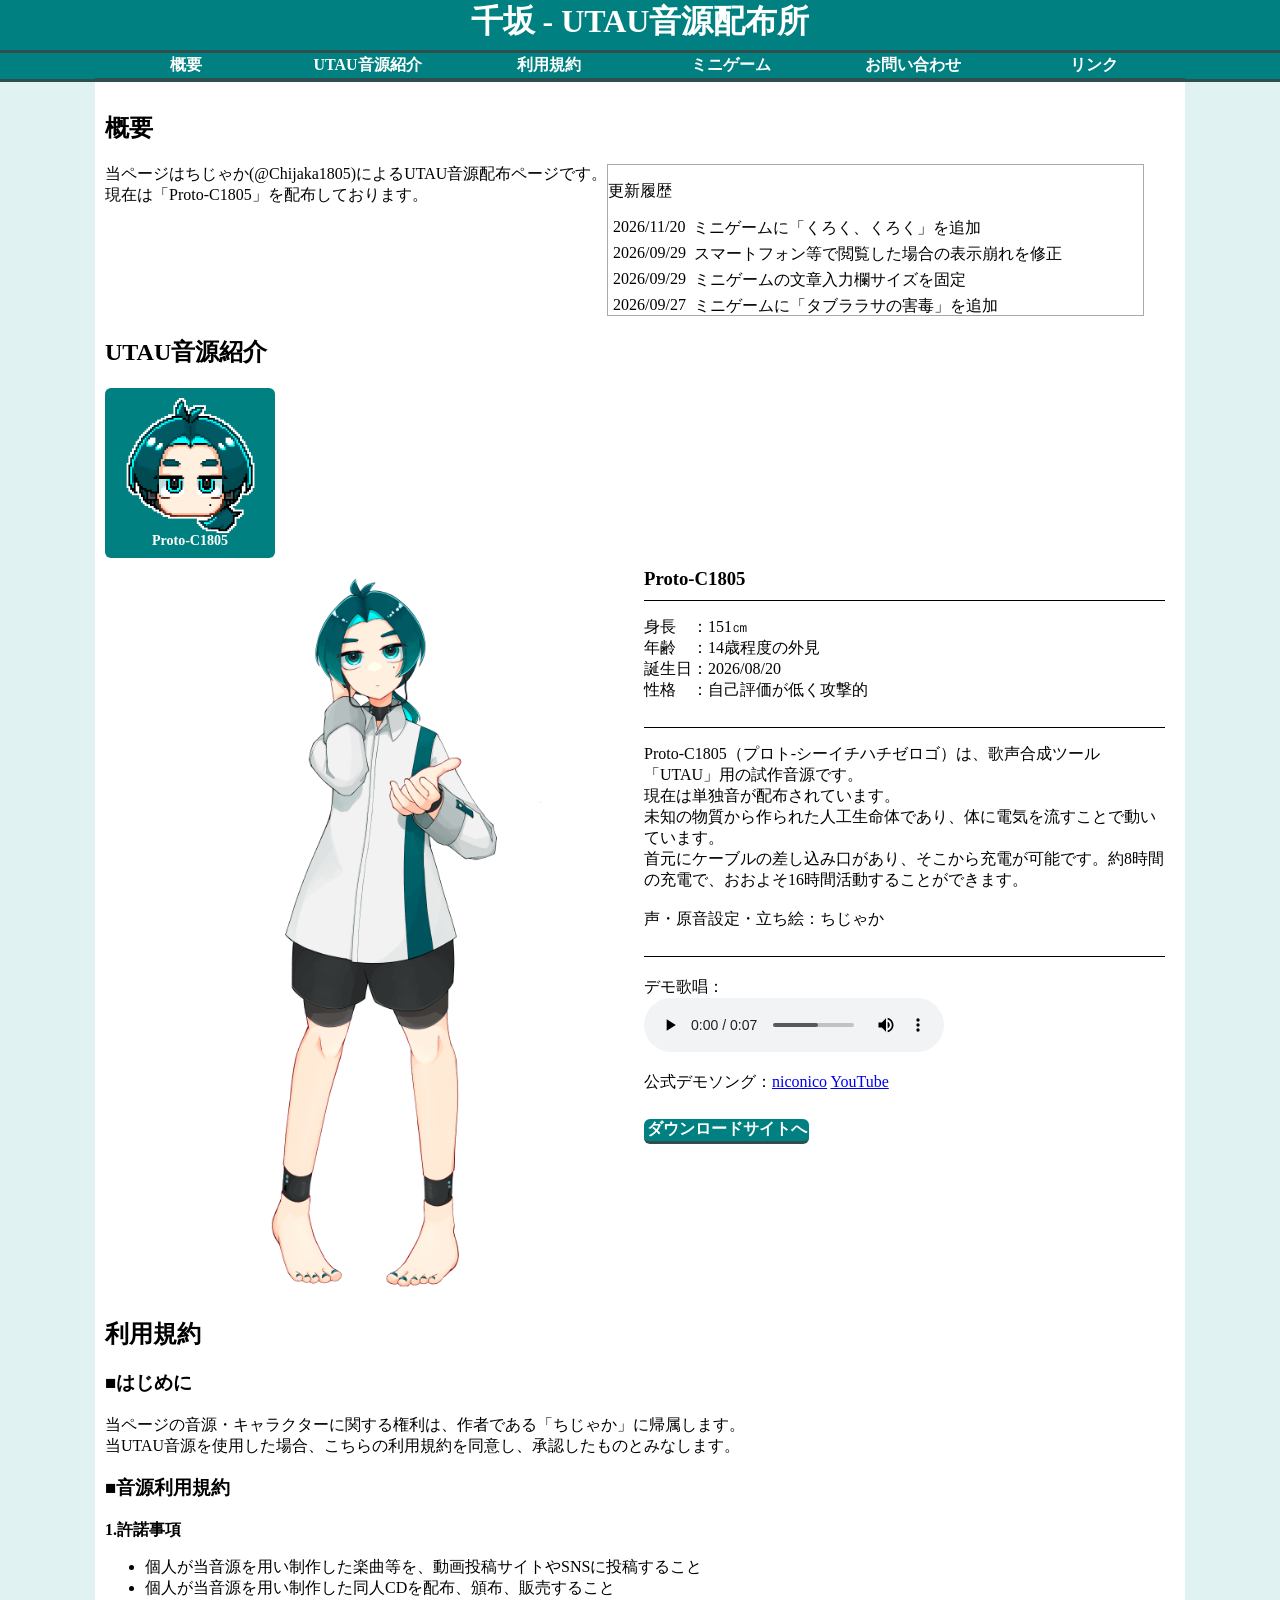
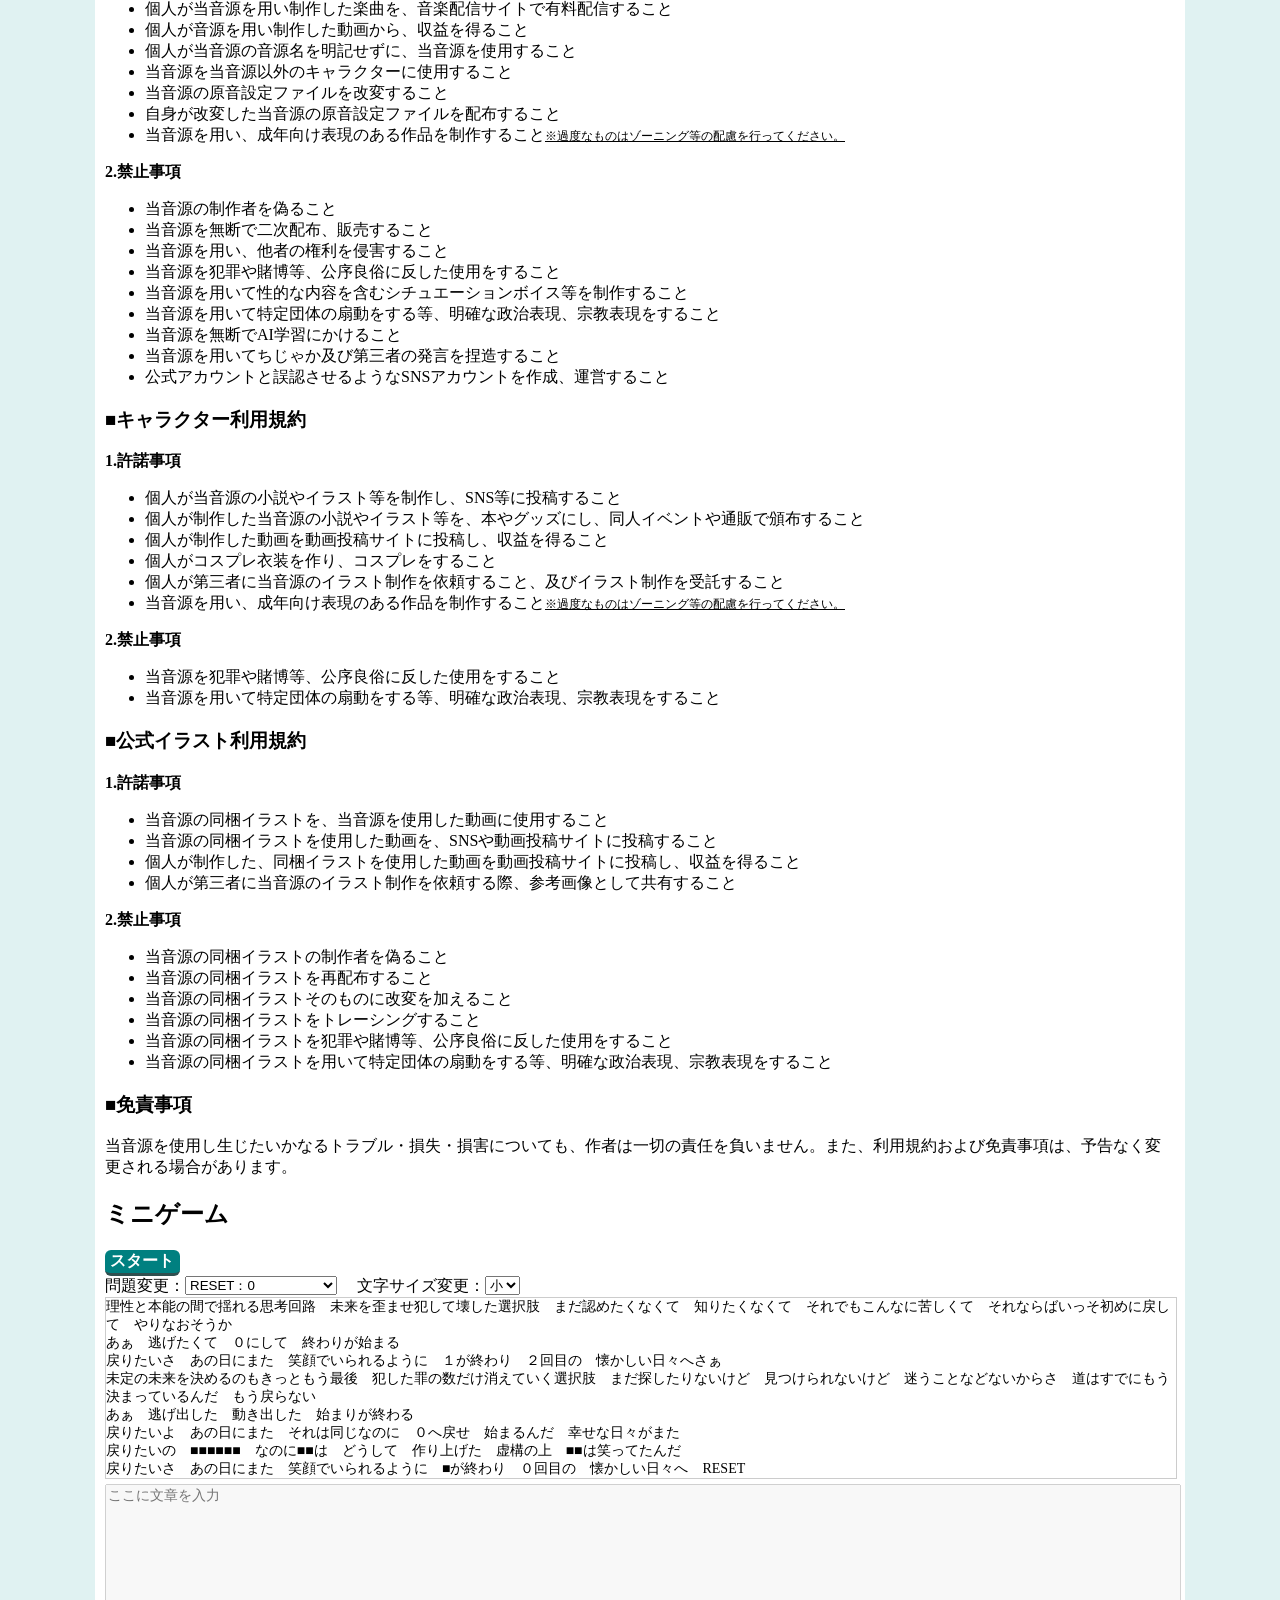
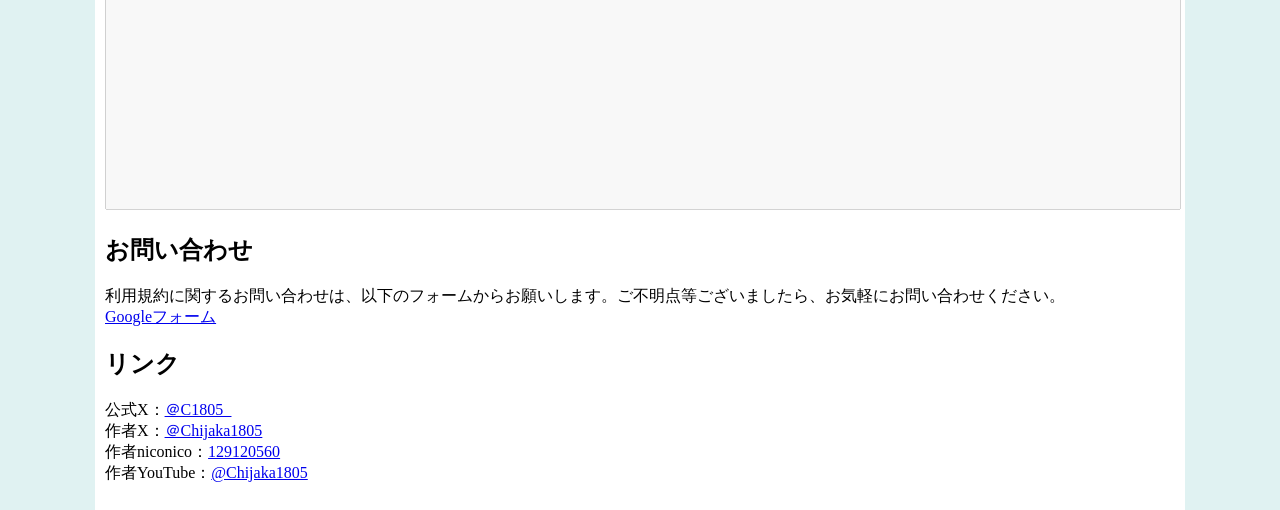
==== commit 89c8527e: "Update index.html" ====
--- a/index.html
+++ b/index.html
@@ -368,7 +368,7 @@
                         text:`ゆっくりと　時間をかけて　私の体は朽ちていく　じっくりと　眠るように　私の体は事切れた
 貴方がいなければ私には　変わらない日々が続いていた　何も　できず　何も　成せず　宙にぶらり浮かぶ体
 貴方がいたせいで私はそう　待ち焦がれた未来　奪われた　何も　見えず　何も　知らず　暗闇に閉ざされた
-白い布の　内側から夢の中　足音を聞いていた　いくつもの　生命が　犠牲となった　来ない朝日
+白い布の　内側から　夢の中　足音を聞いていた　いくつもの　生命が　犠牲となった　来ない朝日
 貴方は何も知らないままで　私の命を数えたのでしょう　名前　顔も　過去も　知らず　私は誰かに殺された
 貴方の望んだ形式の贄　明日はきっと晴れるでしょう　自責だけを　繰り返して　同じ場所に留まるの
 貴方に課せられた罰はそう　僕達を背負って生きること未練の中　雨天とまた　殺された僕達の怨恨を
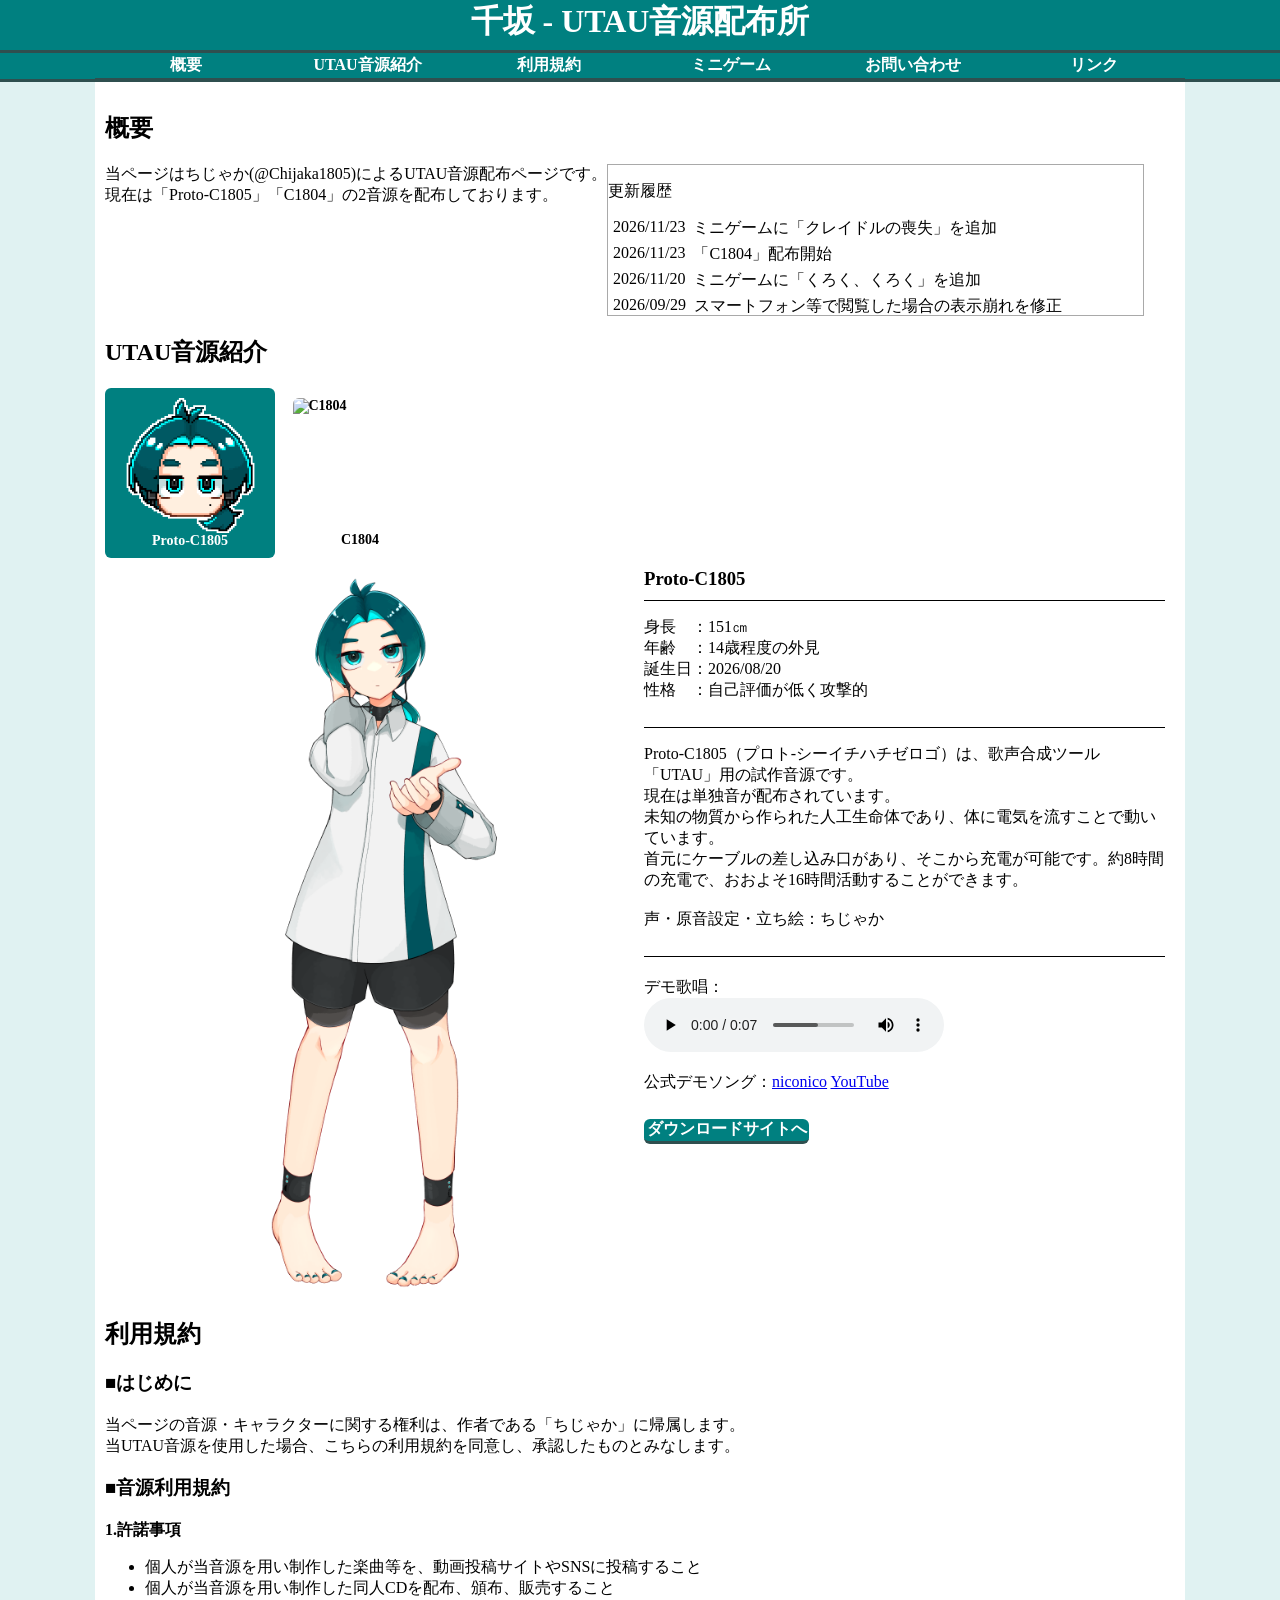
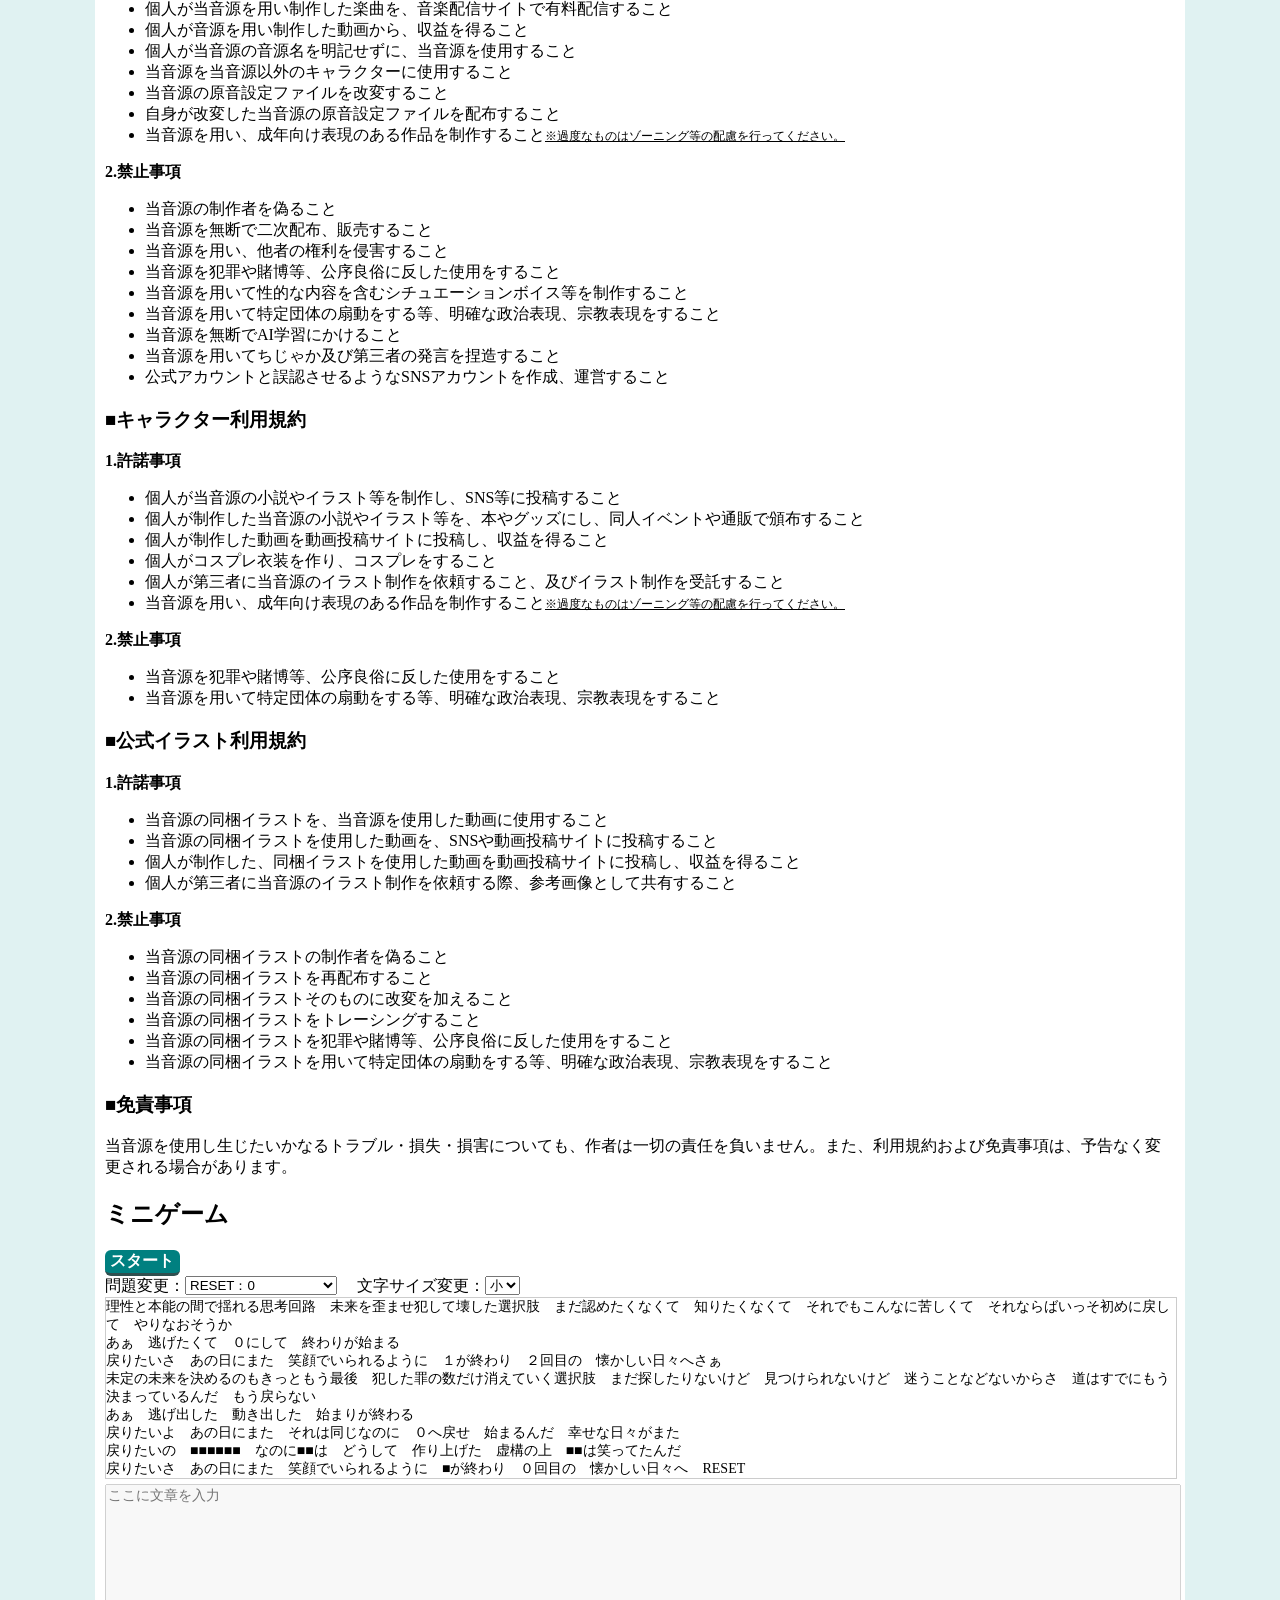
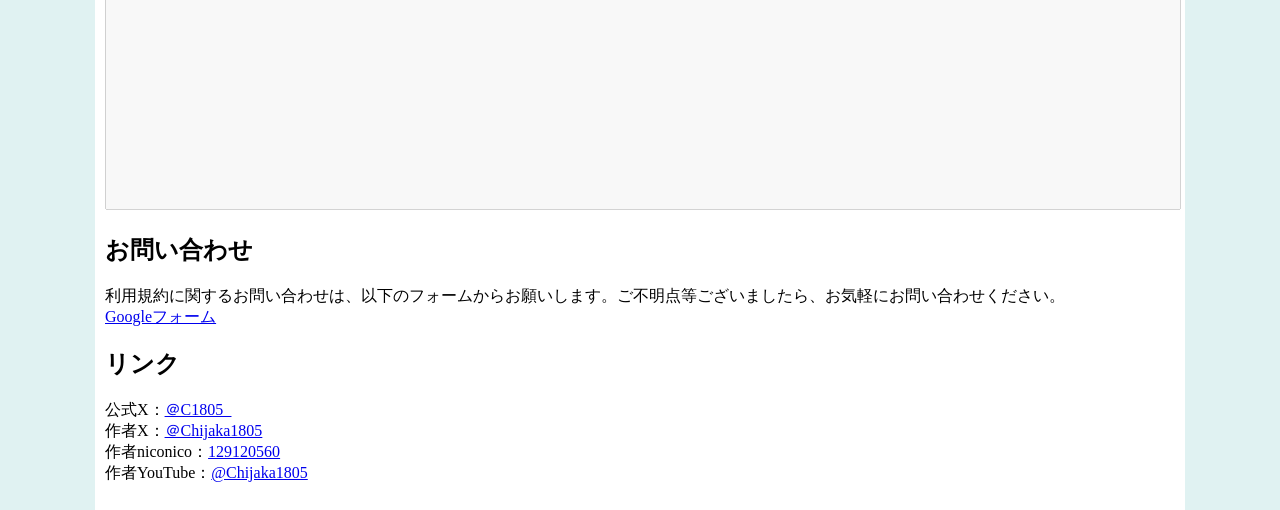
==== commit 456bd250: "Update index.html" ====
--- a/index.html
+++ b/index.html
@@ -28,9 +28,11 @@
         <div id="gaiyou">
             <h2>概要</h2>
             <div id="gaiyoudetail">
-                <p>当ページはちじゃか(@Chijaka1805)によるUTAU音源配布ページです。<br>現在は「Proto-C1805」を配布しております。</p>
+                <p>当ページはちじゃか(@Chijaka1805)によるUTAU音源配布ページです。<br>現在は「Proto-C1805」「C1804」の2音源を配布しております。</p>
                 <div id="rireki">
                     <p>更新履歴</p>
+                    <p class="koshin"><span>2026/11/23</span><span>ミニゲームに「クレイドルの喪失」を追加</span></p>
+                    <p class="koshin"><span>2026/11/23</span><span>「C1804」配布開始</span></p>
                     <p class="koshin"><span>2026/11/20</span><span>ミニゲームに「くろく、くろく」を追加</span></p>
                     <p class="koshin"><span>2026/09/29</span><span>スマートフォン等で閲覧した場合の表示崩れを修正</span></p>
                     <p class="koshin"><span>2026/09/29</span><span>ミニゲームの文章入力欄サイズを固定</span></p>
@@ -69,6 +71,26 @@
 現在は単独音が配布されています。
 未知の物質から作られた人工生命体であり、体に電気を流すことで動いています。
 首元にケーブルの差し込み口があり、そこから充電が可能です。約8時間の充電で、おおよそ16時間活動することができます。
+
+声・原音設定・立ち絵：ちじゃか`
+                    },
+                    {
+                        name: "C1804",
+                        ruby: "",
+                        face: "C1804-icon.png",
+                        body: "C1804.png",
+                        downloadlink: "https://bowlroll.net/file/365527",
+                        samplevoice: "C1804.wav",
+                        demonico: "https://www.nicovideo.jp/watch/sm47080146",
+                        demotube: "https://youtu.be/LQizEzLa-do",
+                        profile: `身長　：164㎝
+年齢　：16歳程度の外見
+誕生日：2026/11/20
+性格　：穏やかで達観的`,
+                        setsumei: `C1804（シーイチハチゼロヨン）は、歌声合成ツール「UTAU」用の音源です。
+現在は単独音が配布されています。
+後続個体である「Proto-C1805」を完成させるための基礎となった個体であり、その器に与えられた声を通して歌唱することが可能です。
+歌声には不安定な部分がありますがご了承ください。
 
 声・原音設定・立ち絵：ちじゃか`
                     } //同じフォーマットで増やせば増える
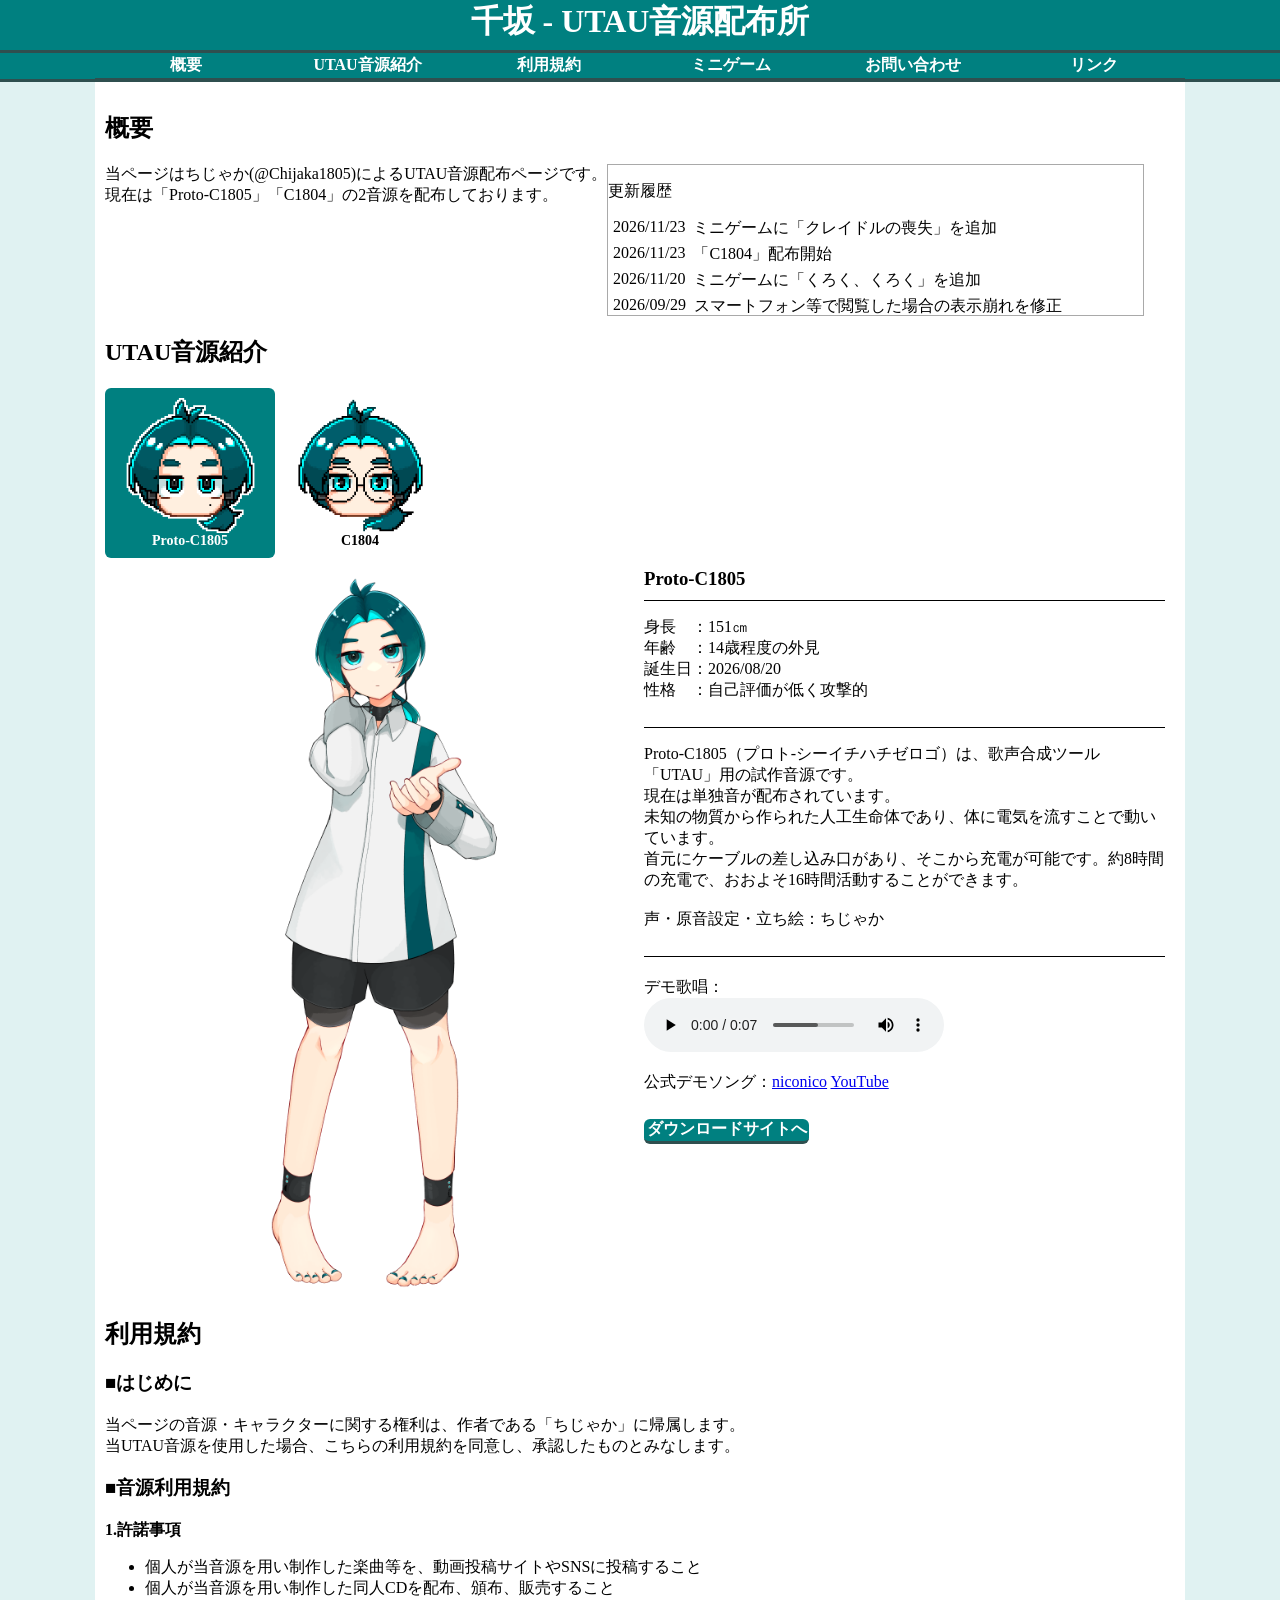
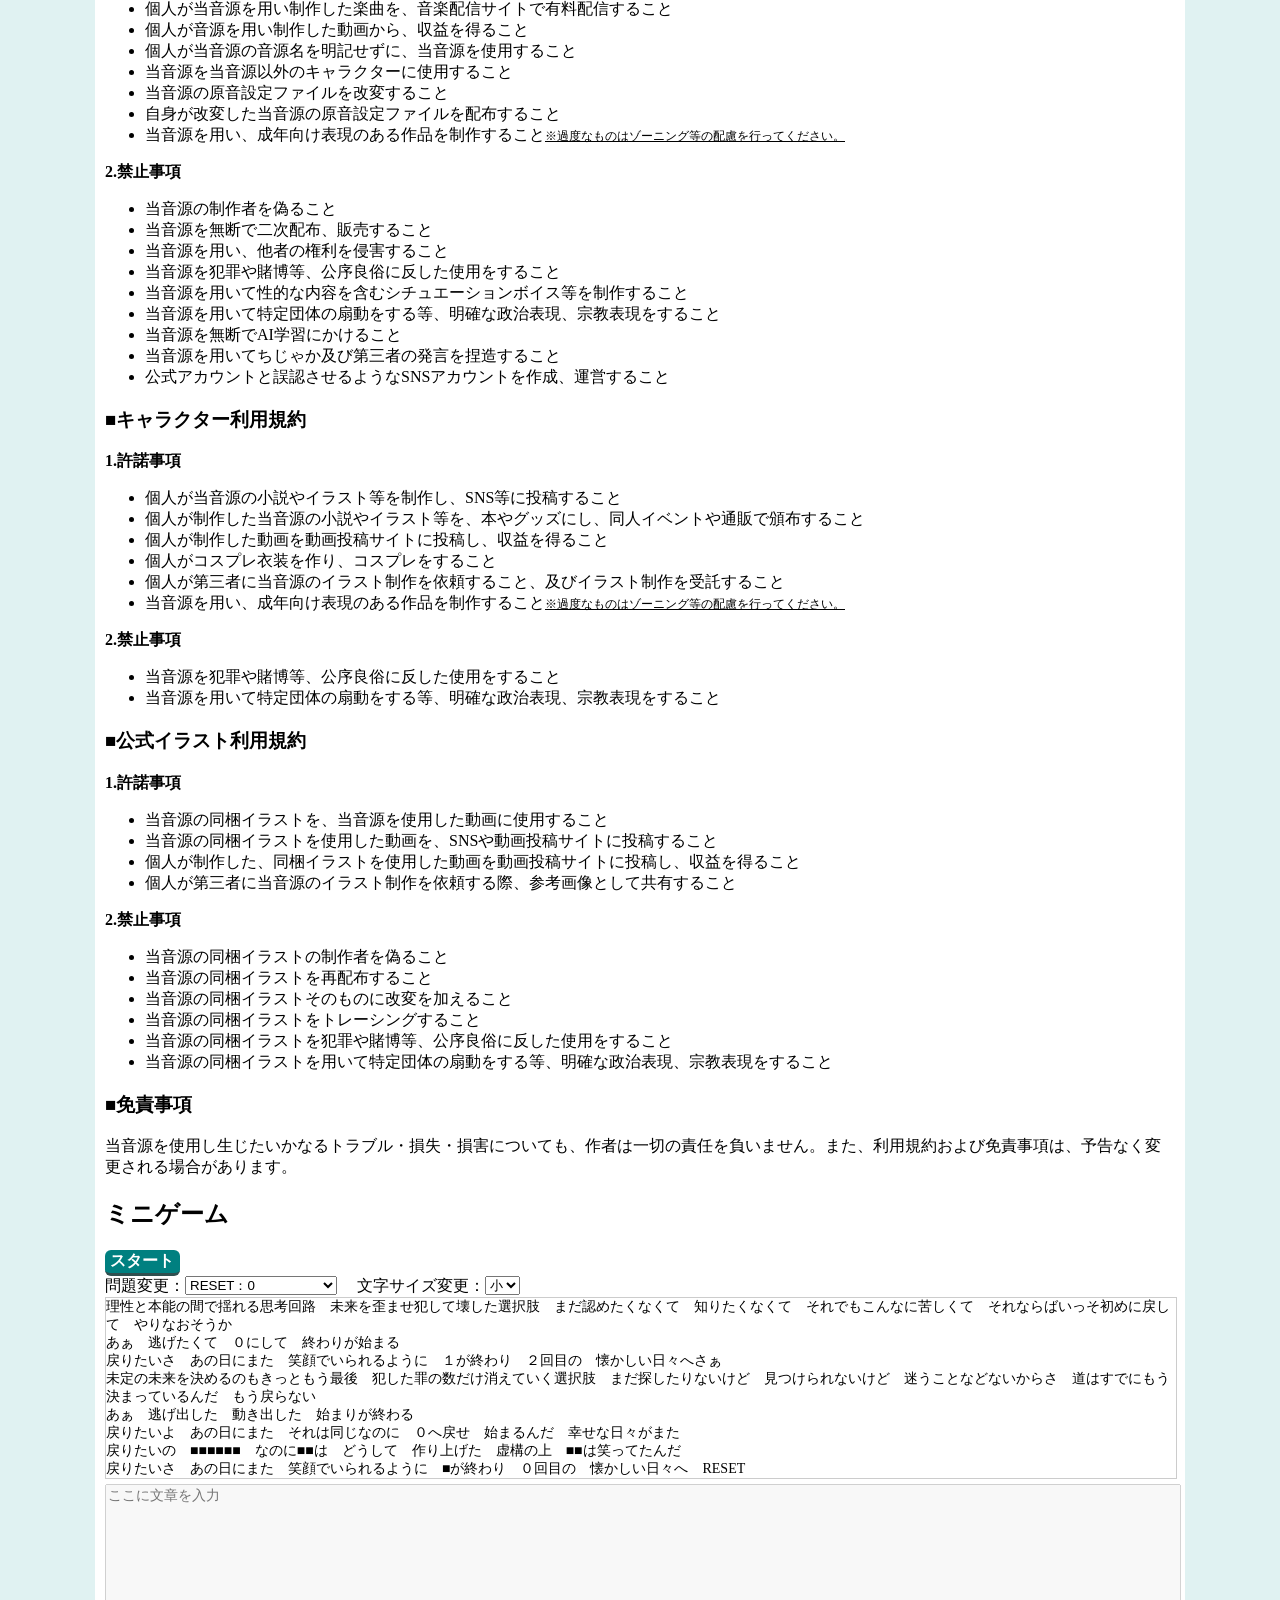
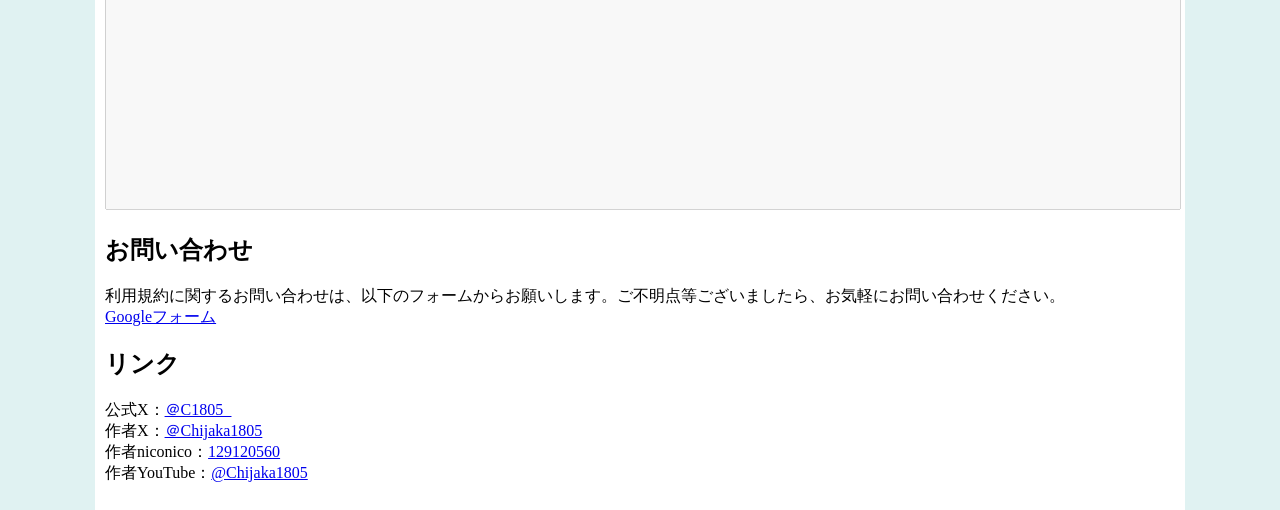
==== commit db38d57c: "Update index.html" ====
--- a/index.html
+++ b/index.html
@@ -398,6 +398,21 @@
 生き続けて
 「くろく、くろく、篠突く雨は」「くろく、くろく、重なる罪は」「くろく、くろく、染まるその手は」「くろく、くろく」
 「くろく、くろく、誰かの音は」「くろく、くろく、重なる声は」「くろく、くろく、塞いだ耳は」「くろく、くろく」`
+                    },
+                    {
+                        title:"クレイドルの喪失",
+                        text:`空欄の存在意義を　醜穢な死骸に聞くの　らったったった　たったったった　とうに費えた「貴方が好きよ」
+貴方の色が混ざり合ったの　C0FFEE色の　胎内　代替　分からない振り？　はたまた単なる愚鈍かそれとも
+名称付けられ愛され慕われ　確かな意味を持って産まれて　貴方は羨む　おれを羨む　「貴方は望まれ産まれてきた」と
+名前すらもない副産物だ　貴方はそれを知っているでしょう　クレイドルに害毒は流された　た　た　た
+他人の振りをした貴方のドッペルゲンガー　我を持って異唱えて貴方にならないように　人間の振りをして自分は覆い隠して　定義する自分は喪失した
+腐乱死体の重なる塵箱　俯瞰した確かな意識を　聞いちゃった　知っちゃった　それも聞き飽きるほどに
+腸を裂いて　中抉り取って　それでも異物は薄まらなくて　数多の徒花　ばらばらな体　不完全に塗れて
+「失敗作」　声が響いている　らったったの脳内を満たす苦い言の葉　「無価値な生」　刷り込まれた価値観　右も左もわからないおれを染めるには
+十分過ぎるほど従順で　十分過ぎるほど従順で
+他人の振りをした貴方のドッペルゲンガー　我を持って異唱えて貴方にならないように　人間の振りをして自分は覆い隠して　定義する自分は喪失したクレイドル
+揺蕩う揺り籠失って、意味のない白紙の体で、愛されるように、慕われるように、これ以上何を捨てたらいいの！
+誰がこの生を望んだの？貴方の所為で産まれたの。何も知らない幼子のように、手放しに愛されていたかった。`
                     }
                 ];
 
